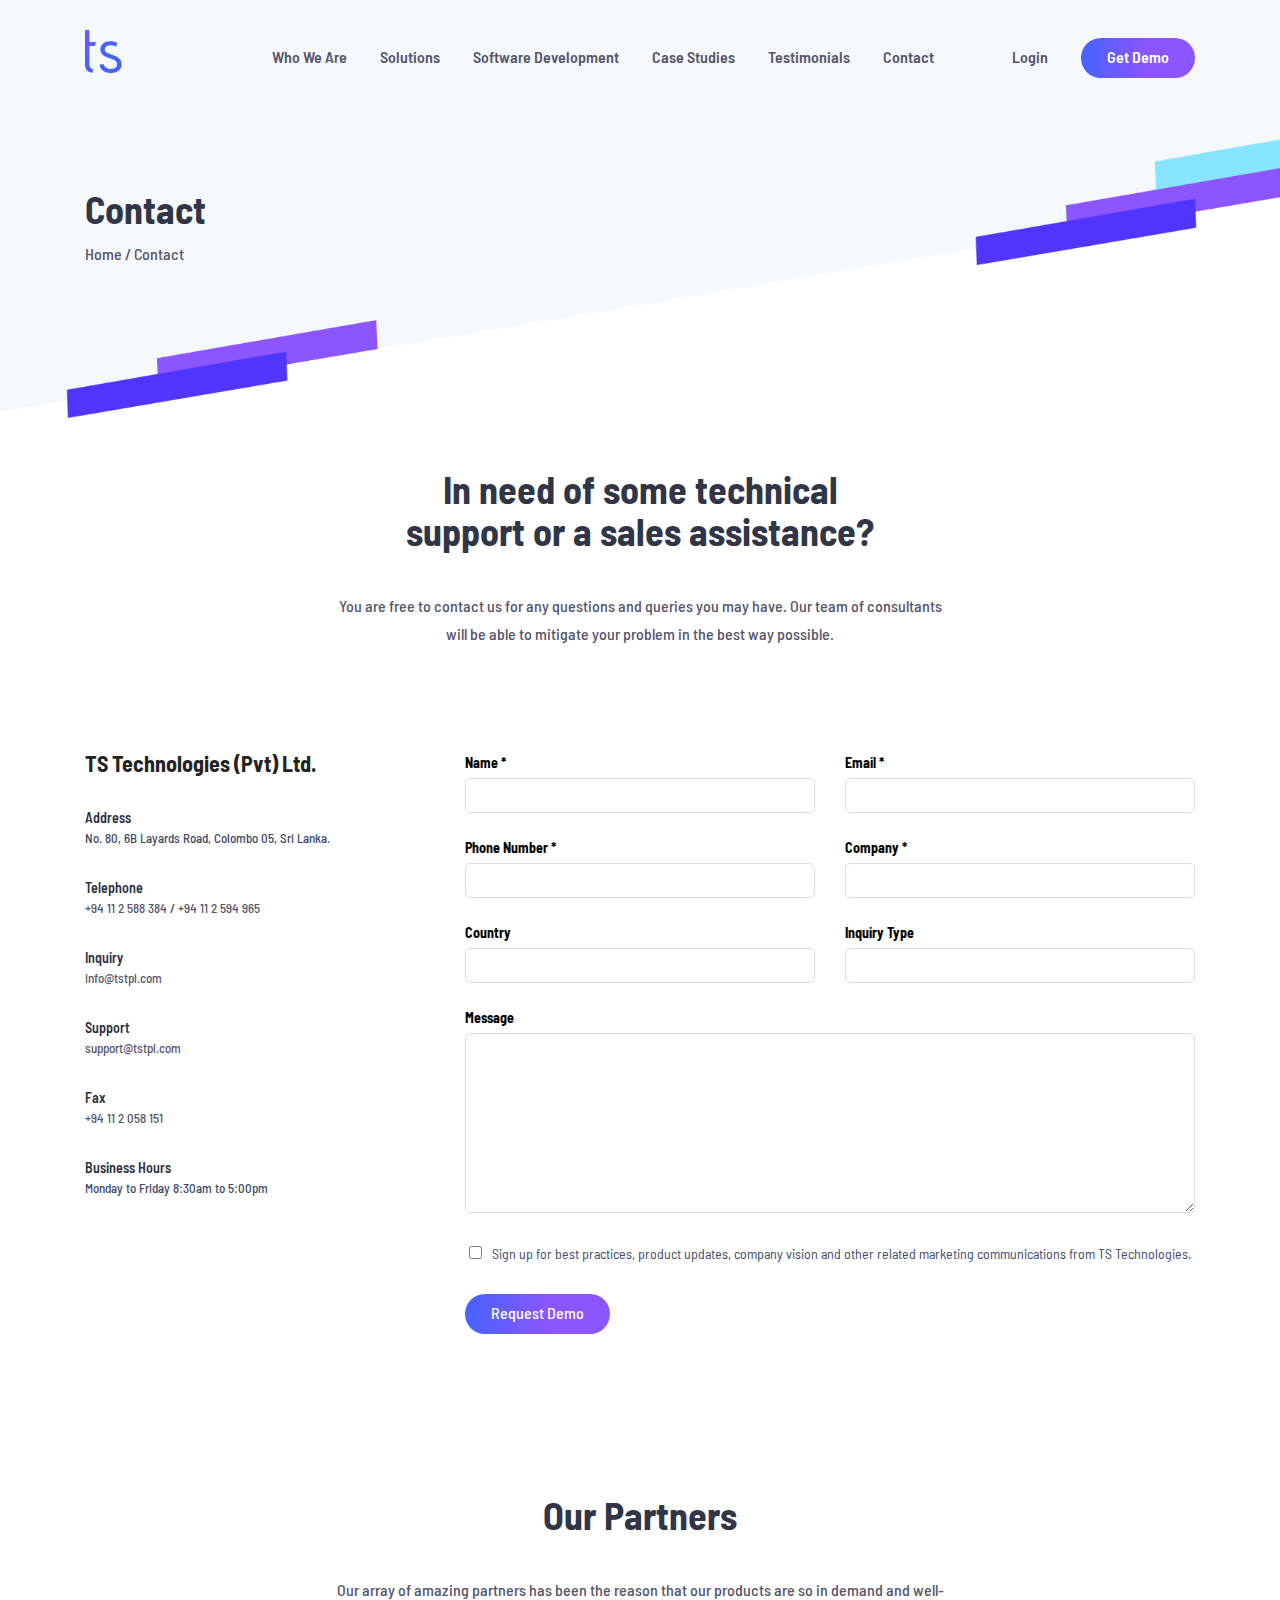
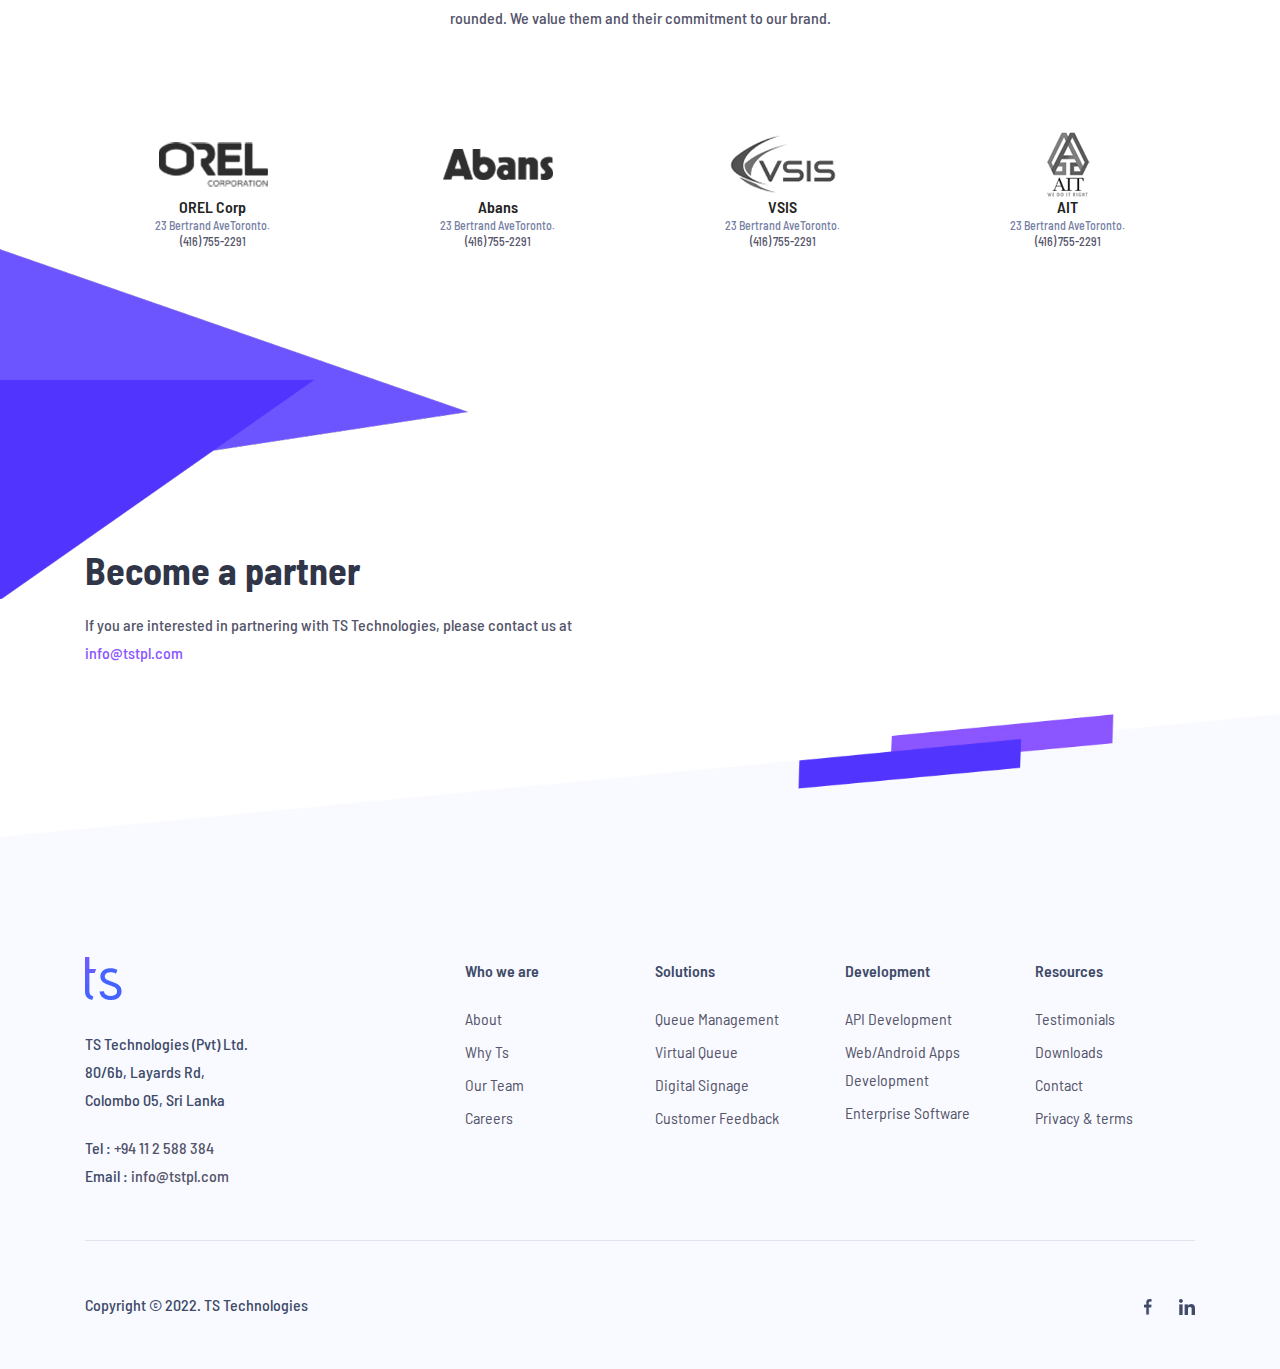
==== page-contact.html @ e3ccf39a "contact page complete" ====
<!DOCTYPE html PUBLIC "-//W3C//DTD XHTML 1.0 Transitional//EN"
        "http://www.w3.org/TR/xhtml1/DTD/xhtml1-transitional.dtd">
<html xmlns="http://www.w3.org/1999/xhtml">
<head>
    <meta http-equiv="Content-Type" content="text/html; charset=utf-8"/>
    <title>TS Technologies (Pvt) Ltd</title>
    <link rel="stylesheet" type="text/css" href="css/lib.css">
    <link rel="preconnect" href="https://fonts.googleapis.com">
    <link rel="preconnect" href="https://fonts.gstatic.com" crossorigin>
    <link href="https://fonts.googleapis.com/css2?family=Barlow+Semi+Condensed:ital,wght@0,300;0,400;0,500;0,600;0,700;0,800;1,300;1,400;1,500;1,600;1,700;1,800&display=swap"
          rel="stylesheet">
    <link rel="stylesheet" type="text/css" href="css/font-awesome.min.css">
    <meta name="viewport" content="width=device-width, initial-scale=1.0">
    <link rel="stylesheet" type="text/css" href="style.css">
</head>

<body class="">
<div id="main">
    <header class="header">
        <div class="container">
            <div class="row">
                <div class="col-md-12">

                    <a href="index.html" class="logo-container">
                        <img src="img/home/ts-logo-white.png" alt="Ts-Logo" class="header-logo-white"/>
                        <img src="img/home/ts-logo-blue.png" alt="Ts-Logo" class="header-logo-blue"/>
                    </a>
                    <div class="header-right-container">
                        <div class="header-menu-cont">
                            <ul class="header-menu">
                                <li>
                                    <a href="page-who-we-are.html">Who We Are</a>
                                    <ul class="header-sub-menu">
                                        <li><a href="page-who-we-are.html#">About</a></li>
                                        <li><a href="page-who-we-are.html#why-ts">Why TS</a></li>
                                        <li><a href="page-who-we-are.html#our-team">Our Team</a></li>
                                        <li><a href="page-who-we-are.html#careers">Careers</a></li>
                                    </ul>
                                </li>
                                <li>
                                    <a href="#">Solutions</a>
                                    <ul class="header-sub-menu">
                                        <li><a href="page-solution-queue-management.html">Queue Management</a></li>
                                        <li><a href="page-solution-virtual-queue-management.html">Virtual Queue</a></li>
                                        <li><a href="page-solution-digital-signage.html">Digital Signage</a></li>
                                        <li><a href="page-solution-virtual-customer-feedback.html">Customer Feedback</a>
                                        </li>
                                    </ul>
                                </li>
                                <li>
                                    <a href="page-software-development.html">Software Development</a>
                                    <ul class="header-sub-menu">
                                        <li><a href="page-software-development.html#api-dev">API Development</a></li>
                                        <li><a href="page-software-development.html#web-mobile-app-dev">Web/Android Apps
                                            Development</a></li>
                                        <li><a href="page-software-development.html#enterprise-software-dev">Enterprise
                                            Software</a></li>
                                    </ul>
                                </li>
                                <li><a href="#">Case Studies</a></li>
                                <li><a href="page-testimonials.html">Testimonials</a></li>
                                <li><a href="page-contact.html">Contact</a></li>
                            </ul>
                        </div>
                        <div class="header-btn-cont">
                            <a href="#">Login</a>
                            <a href="page-get-demo.html" class="btn-primary">Get Demo</a>
                        </div>
                    </div>
                    <div class="clearfix"></div>
                </div>

            </div>
        </div>
    </header>

    <section class="solution-intro with-bg-img get-demo-intro p-t-20 bg-grey-like-blue">
        <div class="container">
            <div class="row">
                <div class="col-md-7">
                    <div class="solution-intro-left">
                        <h2 class="section-title text-left m-b-10">Contact</h2>
                        <p><a href=""> Home</a> / Contact</p>
                    </div>
                </div>
                <div class="col-md-5">
                    <div class="p-t-250"></div>
                </div>
            </div>
        </div>
    </section>

    <section class="contact-section p-t-50 p-b-80">
        <div class="container">
            <div class="row">
                <div class="col-md-12">
                    <div class="solution-title-container text-center">
                        <h2 class="section-title m-b-40 ">In need of some technical<br/>
                            support or a sales assistance?</h2>
                        <p>You are free to contact us for any questions and queries you may have. Our team of
                            consultants will be able to mitigate your problem in the best way possible.</p>
                    </div>
                </div>
            </div>
            <div class="row">
                <div class="col-md-4">
                    <div class="contact-details-left">
                        <h5 class="f-w-700 m-b-30 color-black">TS Technologies (Pvt) Ltd.</h5>

                        <div class="contact-detail-item m-b-30">
                            <p class="contact-detail-item-label">Address</p>
                            <p class="contact-detail-item-text">No. 80, 6B Layards Road, Colombo 05, Sri Lanka.</p>
                        </div>
                        <div class="contact-detail-item m-b-30">
                            <p class="contact-detail-item-label">Telephone</p>
                            <p class="contact-detail-item-text"><a href="#"> +94 11 2 588 384 </a> / <a href="#">+94 11
                                2 594 965</a></p>
                        </div>
                        <div class="contact-detail-item m-b-30">
                            <p class="contact-detail-item-label">Inquiry</p>
                            <p class="contact-detail-item-text"><a href="#"> info@tstpl.com</a></p>
                        </div>
                        <div class="contact-detail-item m-b-30">
                            <p class="contact-detail-item-label">Support</p>
                            <p class="contact-detail-item-text"><a href="#"> support@tstpl.com</a></p>
                        </div>
                        <div class="contact-detail-item m-b-30">
                            <p class="contact-detail-item-label">Fax</p>
                            <p class="contact-detail-item-text"><a href="#"> +94 11 2 058 151</a></p>
                        </div>
                        <div class="contact-detail-item m-b-30">
                            <p class="contact-detail-item-label">Business Hours</p>
                            <p class="contact-detail-item-text">Monday to Friday 8:30am to 5:00pm</p>
                        </div>
                    </div>
                </div>
                <div class="col-md-8">
                    <div class="contact-details-right">
                        <div class="row">
                            <div class="col-md-6">
                                <div class="form-item m-b-20">
                                    <p class="form-item-label">Name *</p>
                                    <input/>
                                </div>
                            </div>
                            <div class="col-md-6">
                                <div class="form-item m-b-20">
                                    <p class="form-item-label">Email *</p>
                                    <input/>
                                </div>
                            </div>
                            <div class="col-md-6">
                                <div class="form-item m-b-20">
                                    <p class="form-item-label">Phone Number *</p>
                                    <input/>
                                </div>
                            </div>
                            <div class="col-md-6">
                                <div class="form-item m-b-20">
                                    <p class="form-item-label">Company *</p>
                                    <input/>
                                </div>
                            </div>
                            <div class="col-md-6">
                                <div class="form-item m-b-20">
                                    <p class="form-item-label">Country</p>
                                    <input/>
                                </div>
                            </div>
                            <div class="col-md-6">
                                <div class="form-item m-b-20">
                                    <p class="form-item-label">Inquiry Type</p>
                                    <input/>
                                </div>
                            </div>
                            <div class="col-md-12">
                                <div class="form-item m-b-30">
                                    <p class="form-item-label">Message</p>
                                    <textarea></textarea>
                                </div>
                            </div>
                            <div class="col-md-12">
                                <div class="form-checkbox m-b-30">
                                    <p><input type="checkbox"/>Sign up for best practices, product updates, company
                                        vision and other related marketing communications from TS Technologies.</p>
                                </div>
                                <a href="#" class="btn-primary bg-btn-gradient-2">Request Demo</a>
                            </div>


                        </div>
                    </div>
                </div>
            </div>
        </div>
    </section>

    <section class="partners p-t-80">
        <div class="container">
            <div class="row">
                <div class="col-md-12">
                    <div class="solution-title-container text-center">
                        <h2 class="section-title m-b-40 ">Our Partners</h2>
                        <p>Our array of amazing partners has been the reason that our products are so in demand and
                            well-rounded. We value them and their commitment to our brand.</p>
                    </div>
                </div>
            </div>
            <div class="partners-list">
                <div class="row">
                    <div class="col-md-3">
                        <div class="partner-box text-center">
                            <img src="img/contact/partner-logo-1.png" alt="partner-logo"/>
                            <div class="partner-details">
                                <p class="partner-details-title f-w-600 color-black">OREL Corp</p>
                                <p class="partner-details-text">23 Bertrand AveToronto.</p>
                                <a href="#" class="">(416) 755-2291</a>
                            </div>
                        </div>
                    </div>
                    <div class="col-md-3">
                        <div class="partner-box text-center">
                            <img src="img/contact/partner-logo-2.png" alt="partner-logo"/>
                            <div class="partner-details">
                                <p class="partner-details-title f-w-600 color-black">Abans</p>
                                <p class="partner-details-text">23 Bertrand AveToronto.</p>
                                <a href="#" class="">(416) 755-2291</a>
                            </div>
                        </div>
                    </div>
                    <div class="col-md-3">
                        <div class="partner-box text-center">
                            <img src="img/contact/partner-logo-3.png" alt="partner-logo"/>
                            <div class="partner-details">
                                <p class="partner-details-title f-w-600 color-black">VSIS</p>
                                <p class="partner-details-text">23 Bertrand AveToronto.</p>
                                <a href="#" class="">(416) 755-2291</a>
                            </div>
                        </div>
                    </div>
                    <div class="col-md-3">
                        <div class="partner-box text-center">
                            <img src="img/contact/partner-logo-4.png" alt="partner-logo"/>
                            <div class="partner-details">
                                <p class="partner-details-title f-w-600 color-black">AIT</p>
                                <p class="partner-details-text">23 Bertrand AveToronto.</p>
                                <a href="#" class="">(416) 755-2291</a>
                            </div>
                        </div>
                    </div>
                </div>
            </div>
        </div>
    </section>

    <section class="become-a-partners p-b-40">
        <div class="container">
            <div class="row">
                <div class="col-md-12">
                    <div class="become-a-partners-content">
                        <h2 class="section-title m-b-20 ">Become a partner</h2>
                        <p>If you are interested in partnering with TS Technologies, please contact us at</p>
                        <a href="mailto:info@tstpl.com">info@tstpl.com</a>
                    </div>
                </div>
            </div>
        </div>
    </section>

    <footer class="footer bg-grey-3">
        <img src="img/home/img-footer-up.jpg" alt="img-footer" class="img-footer-up"/>
        <div class="footer-widget">
            <div class="container">
                <div class="footer-widget-content p-b-50">
                    <div class="row">
                        <div class="col-md-4">
                            <div class="footer-details f-w-500 color-dark-grey-2">
                                <div class="footer-logo m-b-30">
                                    <a href="#">
                                        <img src="img/home/ts-logo-blue.png" alt="ts-logo"/>
                                    </a>
                                </div>
                                <div class="footer-address">
                                    <p>TS Technologies (Pvt) Ltd.<br/>
                                        80/6b, Layards Rd,<br/>
                                        Colombo 05, Sri Lanka</p>
                                </div>
                                <div class="footer-contact p-t-20">
                                    <p> Tel : <a href="tel:0112588384" class="">+94 11 2 588 384</a></p>
                                    <p> Email : <a href="mailto:info@tstpl.com" class="">info@tstpl.com</a></p>
                                </div>
                            </div>
                        </div>
                        <div class="col-md-8">
                            <div class="footer-links">
                                <div class="row">
                                    <div class="col-md-3">
                                        <p class="footer-link-title"> Who we are </p>
                                        <ul class="footer-menu-list">
                                            <li><a href="page-who-we-are.html#">About</a></li>
                                            <li><a href="page-who-we-are.html#why-ts">Why Ts</a></li>
                                            <li><a href="page-who-we-are.html#our-team">Our Team</a></li>
                                            <li><a href="page-who-we-are.html#careers">Careers</a></li>
                                        </ul>
                                    </div>
                                    <div class="col-md-3">
                                        <p class="footer-link-title"> Solutions </p>
                                        <ul class="footer-menu-list">
                                            <li><a href="#">Queue Management</a></li>
                                            <li><a href="#">Virtual Queue</a></li>
                                            <li><a href="#">Digital Signage</a></li>
                                            <li><a href="#">Customer Feedback</a></li>
                                        </ul>
                                    </div>
                                    <div class="col-md-3">
                                        <p class="footer-link-title"> Development </p>
                                        <ul class="footer-menu-list">
                                            <li><a href="page-software-development.html#api-dev">API Development</a>
                                            </li>
                                            <li><a href="page-software-development.html#web-mobile-app-dev">Web/Android
                                                Apps Development</a></li>
                                            <li><a href="page-software-development.html#enterprise-software-dev">Enterprise
                                                Software</a></li>
                                        </ul>
                                    </div>
                                    <div class="col-md-3">
                                        <p class="footer-link-title"> Resources </p>
                                        <ul class="footer-menu-list">
                                            <li><a href="page-testimonials.html">Testimonials</a></li>
                                            <li><a href="page-downloads.html">Downloads</a></li>
                                            <li><a href="#">Contact</a></li>
                                            <li><a href="#">Privacy & terms</a></li>
                                        </ul>
                                    </div>
                                </div>
                            </div>
                        </div>
                    </div>
                </div>
            </div>
        </div>
        <div class="footer-socket p-t-50 p-b-50">
            <div class="container">
                <div class="row">
                    <div class="col-md-12">
                        <div class="footer-socket-content">
                            <p>Copyright © 2022. TS Technologies</p>
                            <div class="social-icon">
                                <a href="#">
                                    <img src="img/home/sociall-fb.png" alt="facebook-icon"/>
                                </a>
                                <a href="#">
                                    <img src="img/home/social-linkedin.png" alt="facebook-icon"/>
                                </a>
                            </div>
                        </div>
                    </div>
                </div>
            </div>
        </div>
    </footer>
</div>
<script type="text/javascript" src="js/jquery.min.js"></script>
<script type="text/javascript" src="js/custom.js"></script>
<script type="text/javascript" src="js/jquery.bxslider.js"></script>
<script type="text/javascript" src="js/owl.carousel.min.js"></script>
</body>
</html>
---- css/lib.css ----
*,
*::before,
*::after {
  box-sizing: border-box;
}

html {
  font-family: sans-serif;
  line-height: 1.15;
  -webkit-text-size-adjust: 100%;
  -ms-text-size-adjust: 100%;
  -ms-overflow-style: scrollbar;
  -webkit-tap-highlight-color: rgba(0, 0, 0, 0);
}

@-ms-viewport {
  width: device-width;
}

article, aside, figcaption, figure, footer, header, hgroup, main, nav, section {
  display: block;
}

[tabindex="-1"]:focus {
  outline: 0 !important;
}

hr {
  box-sizing: content-box;
  height: 0;
  overflow: visible;
}

h1, h2, h3, h4, h5, h6 {
  margin-top: 0;
  margin-bottom: 0.5rem;
}

p {
  margin-top: 0;
  margin-bottom: 1rem;
}
address {
  margin-bottom: 1rem;
  font-style: normal;
  line-height: inherit;
}

ol,
ul,
dl {
  margin-top: 0;
  margin-bottom: 1rem;
}

ol ol,
ul ul,
ol ul,
ul ol {
  margin-bottom: 0;
}
img {
  vertical-align: middle;
  border-style: none;
}
table {
  border-collapse: collapse;
}
label {
  display: inline-block;
  margin-bottom: 0.5rem;
}

button {
  border-radius: 0;
}

button:focus {
  outline: 1px dotted;
  outline: 5px auto -webkit-focus-ring-color;
}
textarea {
  overflow: auto;
  resize: vertical;
}
.container {
  width: 100%;
  padding-right: 15px;
  padding-left: 15px;
  margin-right: auto;
  margin-left: auto;
}

@media (min-width: 576px) {
  .container {
    max-width: 540px;
  }
}

@media (min-width: 768px) {
  .container {
    max-width: 720px;
  }
}

@media (min-width: 992px) {
  .container {
    max-width: 960px;
  }
}

@media (min-width: 1200px) {
  .container {
    max-width: 1140px;
  }
}
.row {
  display: -ms-flexbox;
  display: flex;
  -ms-flex-wrap: wrap;
  flex-wrap: wrap;
  margin-right: -15px;
  margin-left: -15px;
}
.col-1, .col-2, .col-3, .col-4, .col-5, .col-6, .col-7, .col-8, .col-9, .col-10, .col-11, .col-12, .col,
.col-auto, .col-sm-1, .col-sm-2, .col-sm-3, .col-sm-4, .col-sm-5, .col-sm-6, .col-sm-7, .col-sm-8, .col-sm-9, .col-sm-10, .col-sm-11, .col-sm-12, .col-sm,
.col-sm-auto, .col-md-1, .col-md-2, .col-md-3, .col-md-4, .col-md-5, .col-md-6, .col-md-7, .col-md-8, .col-md-9, .col-md-10, .col-md-11, .col-md-12, .col-md,
.col-md-auto, .col-lg-1, .col-lg-2, .col-lg-3, .col-lg-4, .col-lg-5, .col-lg-6, .col-lg-7, .col-lg-8, .col-lg-9, .col-lg-10, .col-lg-11, .col-lg-12, .col-lg,
.col-lg-auto, .col-xl-1, .col-xl-2, .col-xl-3, .col-xl-4, .col-xl-5, .col-xl-6, .col-xl-7, .col-xl-8, .col-xl-9, .col-xl-10, .col-xl-11, .col-xl-12, .col-xl,
.col-xl-auto {
  position: relative;
  width: 100%;
  min-height: 1px;
  padding-right: 15px;
  padding-left: 15px;
}
@media (min-width: 319px) {
  .col-sm {
    -ms-flex-preferred-size: 0;
    flex-basis: 0;
    -ms-flex-positive: 1;
    flex-grow: 1;
    max-width: 100%;
  }
  .col-sm-auto {
    -ms-flex: 0 0 auto;
    flex: 0 0 auto;
    width: auto;
    max-width: none;
  }
  .col-sm-1 {
    -ms-flex: 0 0 8.333333%;
    flex: 0 0 8.333333%;
    max-width: 8.333333%;
  }
  .col-sm-2 {
    -ms-flex: 0 0 16.666667%;
    flex: 0 0 16.666667%;
    max-width: 16.666667%;
  }
  .col-sm-3 {
    -ms-flex: 0 0 25%;
    flex: 0 0 25%;
    max-width: 25%;
  }
  .col-sm-4 {
    -ms-flex: 0 0 33.333333%;
    flex: 0 0 33.333333%;
    max-width: 33.333333%;
  }
  .col-sm-5 {
    -ms-flex: 0 0 41.666667%;
    flex: 0 0 41.666667%;
    max-width: 41.666667%;
  }
  .col-sm-6 {
    -ms-flex: 0 0 50%;
    flex: 0 0 50%;
    max-width: 50%;
  }
  .col-sm-7 {
    -ms-flex: 0 0 58.333333%;
    flex: 0 0 58.333333%;
    max-width: 58.333333%;
  }
  .col-sm-8 {
    -ms-flex: 0 0 66.666667%;
    flex: 0 0 66.666667%;
    max-width: 66.666667%;
  }
  .col-sm-9 {
    -ms-flex: 0 0 75%;
    flex: 0 0 75%;
    max-width: 75%;
  }
  .col-sm-10 {
    -ms-flex: 0 0 83.333333%;
    flex: 0 0 83.333333%;
    max-width: 83.333333%;
  }
  .col-sm-11 {
    -ms-flex: 0 0 91.666667%;
    flex: 0 0 91.666667%;
    max-width: 91.666667%;
  }
  .col-sm-12 {
    -ms-flex: 0 0 100%;
    flex: 0 0 100%;
    max-width: 100%;
  }
}
@media (min-width: 768px) {
  .col-md {
    -ms-flex-preferred-size: 0;
    flex-basis: 0;
    -ms-flex-positive: 1;
    flex-grow: 1;
    max-width: 100%;
  }
  .col-md-auto {
    -ms-flex: 0 0 auto;
    flex: 0 0 auto;
    width: auto;
    max-width: none;
  }
  .col-md-1 {
    -ms-flex: 0 0 8.333333%;
    flex: 0 0 8.333333%;
    max-width: 8.333333%;
  }
  .col-md-2 {
    -ms-flex: 0 0 16.666667%;
    flex: 0 0 16.666667%;
    max-width: 16.666667%;
  }
  .col-md-3 {
    -ms-flex: 0 0 25%;
    flex: 0 0 25%;
    max-width: 25%;
  }
  .col-md-4 {
    -ms-flex: 0 0 33.333333%;
    flex: 0 0 33.333333%;
    max-width: 33.333333%;
  }
  .col-md-5 {
    -ms-flex: 0 0 41.666667%;
    flex: 0 0 41.666667%;
    max-width: 41.666667%;
  }
  .col-md-6 {
    -ms-flex: 0 0 50%;
    flex: 0 0 50%;
    max-width: 50%;
  }
  .col-md-7 {
    -ms-flex: 0 0 58.333333%;
    flex: 0 0 58.333333%;
    max-width: 58.333333%;
  }
  .col-md-8 {
    -ms-flex: 0 0 66.666667%;
    flex: 0 0 66.666667%;
    max-width: 66.666667%;
  }
  .col-md-9 {
    -ms-flex: 0 0 75%;
    flex: 0 0 75%;
    max-width: 75%;
  }
  .col-md-10 {
    -ms-flex: 0 0 83.333333%;
    flex: 0 0 83.333333%;
    max-width: 83.333333%;
  }
  .col-md-11 {
    -ms-flex: 0 0 91.666667%;
    flex: 0 0 91.666667%;
    max-width: 91.666667%;
  }
  .col-md-12 {
    -ms-flex: 0 0 100%;
    flex: 0 0 100%;
    max-width: 100%;
  }
}
@media (min-width: 992px) {
  .col-lg {
    -ms-flex-preferred-size: 0;
    flex-basis: 0;
    -ms-flex-positive: 1;
    flex-grow: 1;
    max-width: 100%;
  }
  .col-lg-auto {
    -ms-flex: 0 0 auto;
    flex: 0 0 auto;
    width: auto;
    max-width: none;
  }
  .col-lg-1 {
    -ms-flex: 0 0 8.333333%;
    flex: 0 0 8.333333%;
    max-width: 8.333333%;
  }
  .col-lg-2 {
    -ms-flex: 0 0 16.666667%;
    flex: 0 0 16.666667%;
    max-width: 16.666667%;
  }
  .col-lg-3 {
    -ms-flex: 0 0 25%;
    flex: 0 0 25%;
    max-width: 25%;
  }
  .col-lg-4 {
    -ms-flex: 0 0 33.333333%;
    flex: 0 0 33.333333%;
    max-width: 33.333333%;
  }
  .col-lg-5 {
    -ms-flex: 0 0 41.666667%;
    flex: 0 0 41.666667%;
    max-width: 41.666667%;
  }
  .col-lg-6 {
    -ms-flex: 0 0 50%;
    flex: 0 0 50%;
    max-width: 50%;
  }
  .col-lg-7 {
    -ms-flex: 0 0 58.333333%;
    flex: 0 0 58.333333%;
    max-width: 58.333333%;
  }
  .col-lg-8 {
    -ms-flex: 0 0 66.666667%;
    flex: 0 0 66.666667%;
    max-width: 66.666667%;
  }
  .col-lg-9 {
    -ms-flex: 0 0 75%;
    flex: 0 0 75%;
    max-width: 75%;
  }
  .col-lg-10 {
    -ms-flex: 0 0 83.333333%;
    flex: 0 0 83.333333%;
    max-width: 83.333333%;
  }
  .col-lg-11 {
    -ms-flex: 0 0 91.666667%;
    flex: 0 0 91.666667%;
    max-width: 91.666667%;
  }
  .col-lg-12 {
    -ms-flex: 0 0 100%;
    flex: 0 0 100%;
    max-width: 100%;
  }
}
@media (min-width: 1200px) {
  .col-xl {
    -ms-flex-preferred-size: 0;
    flex-basis: 0;
    -ms-flex-positive: 1;
    flex-grow: 1;
    max-width: 100%;
  }
  .col-xl-auto {
    -ms-flex: 0 0 auto;
    flex: 0 0 auto;
    width: auto;
    max-width: none;
  }
  .col-xl-1 {
    -ms-flex: 0 0 8.333333%;
    flex: 0 0 8.333333%;
    max-width: 8.333333%;
  }
  .col-xl-2 {
    -ms-flex: 0 0 16.666667%;
    flex: 0 0 16.666667%;
    max-width: 16.666667%;
  }
  .col-xl-3 {
    -ms-flex: 0 0 25%;
    flex: 0 0 25%;
    max-width: 25%;
  }
  .col-xl-4 {
    -ms-flex: 0 0 33.333333%;
    flex: 0 0 33.333333%;
    max-width: 33.333333%;
  }
  .col-xl-5 {
    -ms-flex: 0 0 41.666667%;
    flex: 0 0 41.666667%;
    max-width: 41.666667%;
  }
  .col-xl-6 {
    -ms-flex: 0 0 50%;
    flex: 0 0 50%;
    max-width: 50%;
  }
  .col-xl-7 {
    -ms-flex: 0 0 58.333333%;
    flex: 0 0 58.333333%;
    max-width: 58.333333%;
  }
  .col-xl-8 {
    -ms-flex: 0 0 66.666667%;
    flex: 0 0 66.666667%;
    max-width: 66.666667%;
  }
  .col-xl-9 {
    -ms-flex: 0 0 75%;
    flex: 0 0 75%;
    max-width: 75%;
  }
  .col-xl-10 {
    -ms-flex: 0 0 83.333333%;
    flex: 0 0 83.333333%;
    max-width: 83.333333%;
  }
  .col-xl-11 {
    -ms-flex: 0 0 91.666667%;
    flex: 0 0 91.666667%;
    max-width: 91.666667%;
  }
  .col-xl-12 {
    -ms-flex: 0 0 100%;
    flex: 0 0 100%;
    max-width: 100%;
  }
}
.clearfix{
	clear:both;
	}
.clearfix::after {
  display: block;
  clear: both;
  content: "";
}
.text-left {
  text-align: left !important;
}

.text-right {
  text-align: right !important;
}

.text-center {
  text-align: center !important;
}
.pull-left{
	float:left;
	}
.pull-right{
	float:right;
	}
[data-aos][data-aos][data-aos-duration="50"], body[data-aos-duration="50"] [data-aos] {
transition-duration:50ms
}
[data-aos][data-aos][data-aos-delay="50"], body[data-aos-delay="50"] [data-aos] {
transition-delay:0
}
[data-aos][data-aos][data-aos-delay="50"].aos-animate, body[data-aos-delay="50"] [data-aos].aos-animate {
	transition-delay: 50ms
}
[data-aos][data-aos][data-aos-duration="100"], body[data-aos-duration="100"] [data-aos] {
transition-duration:.1s
}
[data-aos][data-aos][data-aos-delay="100"], body[data-aos-delay="100"] [data-aos] {
transition-delay:0
}
[data-aos][data-aos][data-aos-delay="100"].aos-animate, body[data-aos-delay="100"] [data-aos].aos-animate {
	transition-delay: .1s
}
[data-aos][data-aos][data-aos-duration="150"], body[data-aos-duration="150"] [data-aos] {
transition-duration:.15s
}
[data-aos][data-aos][data-aos-delay="150"], body[data-aos-delay="150"] [data-aos] {
transition-delay:0
}
[data-aos][data-aos][data-aos-delay="150"].aos-animate, body[data-aos-delay="150"] [data-aos].aos-animate {
	transition-delay: .15s
}
[data-aos][data-aos][data-aos-duration="200"], body[data-aos-duration="200"] [data-aos] {
transition-duration:.2s
}
[data-aos][data-aos][data-aos-delay="200"], body[data-aos-delay="200"] [data-aos] {
transition-delay:0
}
[data-aos][data-aos][data-aos-delay="200"].aos-animate, body[data-aos-delay="200"] [data-aos].aos-animate {
	transition-delay: .2s
}
[data-aos][data-aos][data-aos-duration="250"], body[data-aos-duration="250"] [data-aos] {
transition-duration:.25s
}
[data-aos][data-aos][data-aos-delay="250"], body[data-aos-delay="250"] [data-aos] {
transition-delay:0
}
[data-aos][data-aos][data-aos-delay="250"].aos-animate, body[data-aos-delay="250"] [data-aos].aos-animate {
	transition-delay: .25s
}
[data-aos][data-aos][data-aos-duration="300"], body[data-aos-duration="300"] [data-aos] {
transition-duration:.3s
}
[data-aos][data-aos][data-aos-delay="300"], body[data-aos-delay="300"] [data-aos] {
transition-delay:0
}
[data-aos][data-aos][data-aos-delay="300"].aos-animate, body[data-aos-delay="300"] [data-aos].aos-animate {
	transition-delay: .3s
}
[data-aos][data-aos][data-aos-duration="350"], body[data-aos-duration="350"] [data-aos] {
transition-duration:.35s
}
[data-aos][data-aos][data-aos-delay="350"], body[data-aos-delay="350"] [data-aos] {
transition-delay:0
}
[data-aos][data-aos][data-aos-delay="350"].aos-animate, body[data-aos-delay="350"] [data-aos].aos-animate {
	transition-delay: .35s
}
[data-aos][data-aos][data-aos-duration="400"], body[data-aos-duration="400"] [data-aos] {
transition-duration:.4s
}
[data-aos][data-aos][data-aos-delay="400"], body[data-aos-delay="400"] [data-aos] {
transition-delay:0
}
[data-aos][data-aos][data-aos-delay="400"].aos-animate, body[data-aos-delay="400"] [data-aos].aos-animate {
	transition-delay: .4s
}
[data-aos][data-aos][data-aos-duration="450"], body[data-aos-duration="450"] [data-aos] {
transition-duration:.45s
}
[data-aos][data-aos][data-aos-delay="450"], body[data-aos-delay="450"] [data-aos] {
transition-delay:0
}
[data-aos][data-aos][data-aos-delay="450"].aos-animate, body[data-aos-delay="450"] [data-aos].aos-animate {
	transition-delay: .45s
}
[data-aos][data-aos][data-aos-duration="500"], body[data-aos-duration="500"] [data-aos] {
transition-duration:.5s
}
[data-aos][data-aos][data-aos-delay="500"], body[data-aos-delay="500"] [data-aos] {
transition-delay:0
}
[data-aos][data-aos][data-aos-delay="500"].aos-animate, body[data-aos-delay="500"] [data-aos].aos-animate {
	transition-delay: .5s
}
[data-aos][data-aos][data-aos-duration="550"], body[data-aos-duration="550"] [data-aos] {
transition-duration:.55s
}
[data-aos][data-aos][data-aos-delay="550"], body[data-aos-delay="550"] [data-aos] {
transition-delay:0
}
[data-aos][data-aos][data-aos-delay="550"].aos-animate, body[data-aos-delay="550"] [data-aos].aos-animate {
	transition-delay: .55s
}
[data-aos][data-aos][data-aos-duration="600"], body[data-aos-duration="600"] [data-aos] {
transition-duration:.6s
}
[data-aos][data-aos][data-aos-delay="600"], body[data-aos-delay="600"] [data-aos] {
transition-delay:0
}
[data-aos][data-aos][data-aos-delay="600"].aos-animate, body[data-aos-delay="600"] [data-aos].aos-animate {
	transition-delay: .6s
}
[data-aos][data-aos][data-aos-duration="650"], body[data-aos-duration="650"] [data-aos] {
transition-duration:.65s
}
[data-aos][data-aos][data-aos-delay="650"], body[data-aos-delay="650"] [data-aos] {
transition-delay:0
}
[data-aos][data-aos][data-aos-delay="650"].aos-animate, body[data-aos-delay="650"] [data-aos].aos-animate {
	transition-delay: .65s
}
[data-aos][data-aos][data-aos-duration="700"], body[data-aos-duration="700"] [data-aos] {
transition-duration:.7s
}
[data-aos][data-aos][data-aos-delay="700"], body[data-aos-delay="700"] [data-aos] {
transition-delay:0
}
[data-aos][data-aos][data-aos-delay="700"].aos-animate, body[data-aos-delay="700"] [data-aos].aos-animate {
	transition-delay: .7s
}
[data-aos][data-aos][data-aos-duration="750"], body[data-aos-duration="750"] [data-aos] {
transition-duration:.75s
}
[data-aos][data-aos][data-aos-delay="750"], body[data-aos-delay="750"] [data-aos] {
transition-delay:0
}
[data-aos][data-aos][data-aos-delay="750"].aos-animate, body[data-aos-delay="750"] [data-aos].aos-animate {
	transition-delay: .75s
}
[data-aos][data-aos][data-aos-duration="800"], body[data-aos-duration="800"] [data-aos] {
transition-duration:.8s
}
[data-aos][data-aos][data-aos-delay="800"], body[data-aos-delay="800"] [data-aos] {
transition-delay:0
}
[data-aos][data-aos][data-aos-delay="800"].aos-animate, body[data-aos-delay="800"] [data-aos].aos-animate {
	transition-delay: .8s
}
[data-aos][data-aos][data-aos-duration="850"], body[data-aos-duration="850"] [data-aos] {
transition-duration:.85s
}
[data-aos][data-aos][data-aos-delay="850"], body[data-aos-delay="850"] [data-aos] {
transition-delay:0
}
[data-aos][data-aos][data-aos-delay="850"].aos-animate, body[data-aos-delay="850"] [data-aos].aos-animate {
	transition-delay: .85s
}
[data-aos][data-aos][data-aos-duration="900"], body[data-aos-duration="900"] [data-aos] {
transition-duration:.9s
}
[data-aos][data-aos][data-aos-delay="900"], body[data-aos-delay="900"] [data-aos] {
transition-delay:0
}
[data-aos][data-aos][data-aos-delay="900"].aos-animate, body[data-aos-delay="900"] [data-aos].aos-animate {
	transition-delay: .9s
}
[data-aos][data-aos][data-aos-duration="950"], body[data-aos-duration="950"] [data-aos] {
transition-duration:.95s
}
[data-aos][data-aos][data-aos-delay="950"], body[data-aos-delay="950"] [data-aos] {
transition-delay:0
}
[data-aos][data-aos][data-aos-delay="950"].aos-animate, body[data-aos-delay="950"] [data-aos].aos-animate {
	transition-delay: .95s
}
[data-aos][data-aos][data-aos-duration="1000"], body[data-aos-duration="1000"] [data-aos] {
transition-duration:1s
}
[data-aos][data-aos][data-aos-delay="1000"], body[data-aos-delay="1000"] [data-aos] {
transition-delay:0
}
[data-aos][data-aos][data-aos-delay="1000"].aos-animate, body[data-aos-delay="1000"] [data-aos].aos-animate {
	transition-delay: 1s
}
[data-aos][data-aos][data-aos-duration="1050"], body[data-aos-duration="1050"] [data-aos] {
transition-duration:1.05s
}
[data-aos][data-aos][data-aos-delay="1050"], body[data-aos-delay="1050"] [data-aos] {
transition-delay:0
}
[data-aos][data-aos][data-aos-delay="1050"].aos-animate, body[data-aos-delay="1050"] [data-aos].aos-animate {
	transition-delay: 1.05s
}
[data-aos][data-aos][data-aos-duration="1100"], body[data-aos-duration="1100"] [data-aos] {
transition-duration:1.1s
}
[data-aos][data-aos][data-aos-delay="1100"], body[data-aos-delay="1100"] [data-aos] {
transition-delay:0
}
[data-aos][data-aos][data-aos-delay="1100"].aos-animate, body[data-aos-delay="1100"] [data-aos].aos-animate {
	transition-delay: 1.1s
}
[data-aos][data-aos][data-aos-duration="1150"], body[data-aos-duration="1150"] [data-aos] {
transition-duration:1.15s
}
[data-aos][data-aos][data-aos-delay="1150"], body[data-aos-delay="1150"] [data-aos] {
transition-delay:0
}
[data-aos][data-aos][data-aos-delay="1150"].aos-animate, body[data-aos-delay="1150"] [data-aos].aos-animate {
	transition-delay: 1.15s
}
[data-aos][data-aos][data-aos-duration="1200"], body[data-aos-duration="1200"] [data-aos] {
transition-duration:1.2s
}
[data-aos][data-aos][data-aos-delay="1200"], body[data-aos-delay="1200"] [data-aos] {
transition-delay:0
}
[data-aos][data-aos][data-aos-delay="1200"].aos-animate, body[data-aos-delay="1200"] [data-aos].aos-animate {
	transition-delay: 1.2s
}
[data-aos][data-aos][data-aos-duration="1250"], body[data-aos-duration="1250"] [data-aos] {
transition-duration:1.25s
}
[data-aos][data-aos][data-aos-delay="1250"], body[data-aos-delay="1250"] [data-aos] {
transition-delay:0
}
[data-aos][data-aos][data-aos-delay="1250"].aos-animate, body[data-aos-delay="1250"] [data-aos].aos-animate {
	transition-delay: 1.25s
}
[data-aos][data-aos][data-aos-duration="1300"], body[data-aos-duration="1300"] [data-aos] {
transition-duration:1.3s
}
[data-aos][data-aos][data-aos-delay="1300"], body[data-aos-delay="1300"] [data-aos] {
transition-delay:0
}
[data-aos][data-aos][data-aos-delay="1300"].aos-animate, body[data-aos-delay="1300"] [data-aos].aos-animate {
	transition-delay: 1.3s
}
[data-aos][data-aos][data-aos-duration="1350"], body[data-aos-duration="1350"] [data-aos] {
transition-duration:1.35s
}
[data-aos][data-aos][data-aos-delay="1350"], body[data-aos-delay="1350"] [data-aos] {
transition-delay:0
}
[data-aos][data-aos][data-aos-delay="1350"].aos-animate, body[data-aos-delay="1350"] [data-aos].aos-animate {
	transition-delay: 1.35s
}
[data-aos][data-aos][data-aos-duration="1400"], body[data-aos-duration="1400"] [data-aos] {
transition-duration:1.4s
}
[data-aos][data-aos][data-aos-delay="1400"], body[data-aos-delay="1400"] [data-aos] {
transition-delay:0
}
[data-aos][data-aos][data-aos-delay="1400"].aos-animate, body[data-aos-delay="1400"] [data-aos].aos-animate {
	transition-delay: 1.4s
}
[data-aos][data-aos][data-aos-duration="1450"], body[data-aos-duration="1450"] [data-aos] {
transition-duration:1.45s
}
[data-aos][data-aos][data-aos-delay="1450"], body[data-aos-delay="1450"] [data-aos] {
transition-delay:0
}
[data-aos][data-aos][data-aos-delay="1450"].aos-animate, body[data-aos-delay="1450"] [data-aos].aos-animate {
	transition-delay: 1.45s
}
[data-aos][data-aos][data-aos-duration="1500"], body[data-aos-duration="1500"] [data-aos] {
transition-duration:1.5s
}
[data-aos][data-aos][data-aos-delay="1500"], body[data-aos-delay="1500"] [data-aos] {
transition-delay:0
}
[data-aos][data-aos][data-aos-delay="1500"].aos-animate, body[data-aos-delay="1500"] [data-aos].aos-animate {
	transition-delay: 1.5s
}
[data-aos][data-aos][data-aos-duration="1550"], body[data-aos-duration="1550"] [data-aos] {
transition-duration:1.55s
}
[data-aos][data-aos][data-aos-delay="1550"], body[data-aos-delay="1550"] [data-aos] {
transition-delay:0
}
[data-aos][data-aos][data-aos-delay="1550"].aos-animate, body[data-aos-delay="1550"] [data-aos].aos-animate {
	transition-delay: 1.55s
}
[data-aos][data-aos][data-aos-duration="1600"], body[data-aos-duration="1600"] [data-aos] {
transition-duration:1.6s
}
[data-aos][data-aos][data-aos-delay="1600"], body[data-aos-delay="1600"] [data-aos] {
transition-delay:0
}
[data-aos][data-aos][data-aos-delay="1600"].aos-animate, body[data-aos-delay="1600"] [data-aos].aos-animate {
	transition-delay: 1.6s
}
[data-aos][data-aos][data-aos-duration="1650"], body[data-aos-duration="1650"] [data-aos] {
transition-duration:1.65s
}
[data-aos][data-aos][data-aos-delay="1650"], body[data-aos-delay="1650"] [data-aos] {
transition-delay:0
}
[data-aos][data-aos][data-aos-delay="1650"].aos-animate, body[data-aos-delay="1650"] [data-aos].aos-animate {
	transition-delay: 1.65s
}
[data-aos][data-aos][data-aos-duration="1700"], body[data-aos-duration="1700"] [data-aos] {
transition-duration:1.7s
}
[data-aos][data-aos][data-aos-delay="1700"], body[data-aos-delay="1700"] [data-aos] {
transition-delay:0
}
[data-aos][data-aos][data-aos-delay="1700"].aos-animate, body[data-aos-delay="1700"] [data-aos].aos-animate {
	transition-delay: 1.7s
}
[data-aos][data-aos][data-aos-duration="1750"], body[data-aos-duration="1750"] [data-aos] {
transition-duration:1.75s
}
[data-aos][data-aos][data-aos-delay="1750"], body[data-aos-delay="1750"] [data-aos] {
transition-delay:0
}
[data-aos][data-aos][data-aos-delay="1750"].aos-animate, body[data-aos-delay="1750"] [data-aos].aos-animate {
	transition-delay: 1.75s
}
[data-aos][data-aos][data-aos-duration="1800"], body[data-aos-duration="1800"] [data-aos] {
transition-duration:1.8s
}
[data-aos][data-aos][data-aos-delay="1800"], body[data-aos-delay="1800"] [data-aos] {
transition-delay:0
}
[data-aos][data-aos][data-aos-delay="1800"].aos-animate, body[data-aos-delay="1800"] [data-aos].aos-animate {
	transition-delay: 1.8s
}
[data-aos][data-aos][data-aos-duration="1850"], body[data-aos-duration="1850"] [data-aos] {
transition-duration:1.85s
}
[data-aos][data-aos][data-aos-delay="1850"], body[data-aos-delay="1850"] [data-aos] {
transition-delay:0
}
[data-aos][data-aos][data-aos-delay="1850"].aos-animate, body[data-aos-delay="1850"] [data-aos].aos-animate {
	transition-delay: 1.85s
}
[data-aos][data-aos][data-aos-duration="1900"], body[data-aos-duration="1900"] [data-aos] {
transition-duration:1.9s
}
[data-aos][data-aos][data-aos-delay="1900"], body[data-aos-delay="1900"] [data-aos] {
transition-delay:0
}
[data-aos][data-aos][data-aos-delay="1900"].aos-animate, body[data-aos-delay="1900"] [data-aos].aos-animate {
	transition-delay: 1.9s
}
[data-aos][data-aos][data-aos-duration="1950"], body[data-aos-duration="1950"] [data-aos] {
transition-duration:1.95s
}
[data-aos][data-aos][data-aos-delay="1950"], body[data-aos-delay="1950"] [data-aos] {
transition-delay:0
}
[data-aos][data-aos][data-aos-delay="1950"].aos-animate, body[data-aos-delay="1950"] [data-aos].aos-animate {
	transition-delay: 1.95s
}
[data-aos][data-aos][data-aos-duration="2000"], body[data-aos-duration="2000"] [data-aos] {
transition-duration:2s
}
[data-aos][data-aos][data-aos-delay="2000"], body[data-aos-delay="2000"] [data-aos] {
transition-delay:0
}
[data-aos][data-aos][data-aos-delay="2000"].aos-animate, body[data-aos-delay="2000"] [data-aos].aos-animate {
	transition-delay: 2s
}
[data-aos][data-aos][data-aos-duration="2050"], body[data-aos-duration="2050"] [data-aos] {
transition-duration:2.05s
}
[data-aos][data-aos][data-aos-delay="2050"], body[data-aos-delay="2050"] [data-aos] {
transition-delay:0
}
[data-aos][data-aos][data-aos-delay="2050"].aos-animate, body[data-aos-delay="2050"] [data-aos].aos-animate {
	transition-delay: 2.05s
}
[data-aos][data-aos][data-aos-duration="2100"], body[data-aos-duration="2100"] [data-aos] {
transition-duration:2.1s
}
[data-aos][data-aos][data-aos-delay="2100"], body[data-aos-delay="2100"] [data-aos] {
transition-delay:0
}
[data-aos][data-aos][data-aos-delay="2100"].aos-animate, body[data-aos-delay="2100"] [data-aos].aos-animate {
	transition-delay: 2.1s
}
[data-aos][data-aos][data-aos-duration="2150"], body[data-aos-duration="2150"] [data-aos] {
transition-duration:2.15s
}
[data-aos][data-aos][data-aos-delay="2150"], body[data-aos-delay="2150"] [data-aos] {
transition-delay:0
}
[data-aos][data-aos][data-aos-delay="2150"].aos-animate, body[data-aos-delay="2150"] [data-aos].aos-animate {
	transition-delay: 2.15s
}
[data-aos][data-aos][data-aos-duration="2200"], body[data-aos-duration="2200"] [data-aos] {
transition-duration:2.2s
}
[data-aos][data-aos][data-aos-delay="2200"], body[data-aos-delay="2200"] [data-aos] {
transition-delay:0
}
[data-aos][data-aos][data-aos-delay="2200"].aos-animate, body[data-aos-delay="2200"] [data-aos].aos-animate {
	transition-delay: 2.2s
}
[data-aos][data-aos][data-aos-duration="2250"], body[data-aos-duration="2250"] [data-aos] {
transition-duration:2.25s
}
[data-aos][data-aos][data-aos-delay="2250"], body[data-aos-delay="2250"] [data-aos] {
transition-delay:0
}
[data-aos][data-aos][data-aos-delay="2250"].aos-animate, body[data-aos-delay="2250"] [data-aos].aos-animate {
	transition-delay: 2.25s
}
[data-aos][data-aos][data-aos-duration="2300"], body[data-aos-duration="2300"] [data-aos] {
transition-duration:2.3s
}
[data-aos][data-aos][data-aos-delay="2300"], body[data-aos-delay="2300"] [data-aos] {
transition-delay:0
}
[data-aos][data-aos][data-aos-delay="2300"].aos-animate, body[data-aos-delay="2300"] [data-aos].aos-animate {
	transition-delay: 2.3s
}
[data-aos][data-aos][data-aos-duration="2350"], body[data-aos-duration="2350"] [data-aos] {
transition-duration:2.35s
}
[data-aos][data-aos][data-aos-delay="2350"], body[data-aos-delay="2350"] [data-aos] {
transition-delay:0
}
[data-aos][data-aos][data-aos-delay="2350"].aos-animate, body[data-aos-delay="2350"] [data-aos].aos-animate {
	transition-delay: 2.35s
}
[data-aos][data-aos][data-aos-duration="2400"], body[data-aos-duration="2400"] [data-aos] {
transition-duration:2.4s
}
[data-aos][data-aos][data-aos-delay="2400"], body[data-aos-delay="2400"] [data-aos] {
transition-delay:0
}
[data-aos][data-aos][data-aos-delay="2400"].aos-animate, body[data-aos-delay="2400"] [data-aos].aos-animate {
	transition-delay: 2.4s
}
[data-aos][data-aos][data-aos-duration="2450"], body[data-aos-duration="2450"] [data-aos] {
transition-duration:2.45s
}
[data-aos][data-aos][data-aos-delay="2450"], body[data-aos-delay="2450"] [data-aos] {
transition-delay:0
}
[data-aos][data-aos][data-aos-delay="2450"].aos-animate, body[data-aos-delay="2450"] [data-aos].aos-animate {
	transition-delay: 2.45s
}
[data-aos][data-aos][data-aos-duration="2500"], body[data-aos-duration="2500"] [data-aos] {
transition-duration:2.5s
}
[data-aos][data-aos][data-aos-delay="2500"], body[data-aos-delay="2500"] [data-aos] {
transition-delay:0
}
[data-aos][data-aos][data-aos-delay="2500"].aos-animate, body[data-aos-delay="2500"] [data-aos].aos-animate {
	transition-delay: 2.5s
}
[data-aos][data-aos][data-aos-duration="2550"], body[data-aos-duration="2550"] [data-aos] {
transition-duration:2.55s
}
[data-aos][data-aos][data-aos-delay="2550"], body[data-aos-delay="2550"] [data-aos] {
transition-delay:0
}
[data-aos][data-aos][data-aos-delay="2550"].aos-animate, body[data-aos-delay="2550"] [data-aos].aos-animate {
	transition-delay: 2.55s
}
[data-aos][data-aos][data-aos-duration="2600"], body[data-aos-duration="2600"] [data-aos] {
transition-duration:2.6s
}
[data-aos][data-aos][data-aos-delay="2600"], body[data-aos-delay="2600"] [data-aos] {
transition-delay:0
}
[data-aos][data-aos][data-aos-delay="2600"].aos-animate, body[data-aos-delay="2600"] [data-aos].aos-animate {
	transition-delay: 2.6s
}
[data-aos][data-aos][data-aos-duration="2650"], body[data-aos-duration="2650"] [data-aos] {
transition-duration:2.65s
}
[data-aos][data-aos][data-aos-delay="2650"], body[data-aos-delay="2650"] [data-aos] {
transition-delay:0
}
[data-aos][data-aos][data-aos-delay="2650"].aos-animate, body[data-aos-delay="2650"] [data-aos].aos-animate {
	transition-delay: 2.65s
}
[data-aos][data-aos][data-aos-duration="2700"], body[data-aos-duration="2700"] [data-aos] {
transition-duration:2.7s
}
[data-aos][data-aos][data-aos-delay="2700"], body[data-aos-delay="2700"] [data-aos] {
transition-delay:0
}
[data-aos][data-aos][data-aos-delay="2700"].aos-animate, body[data-aos-delay="2700"] [data-aos].aos-animate {
	transition-delay: 2.7s
}
[data-aos][data-aos][data-aos-duration="2750"], body[data-aos-duration="2750"] [data-aos] {
transition-duration:2.75s
}
[data-aos][data-aos][data-aos-delay="2750"], body[data-aos-delay="2750"] [data-aos] {
transition-delay:0
}
[data-aos][data-aos][data-aos-delay="2750"].aos-animate, body[data-aos-delay="2750"] [data-aos].aos-animate {
	transition-delay: 2.75s
}
[data-aos][data-aos][data-aos-duration="2800"], body[data-aos-duration="2800"] [data-aos] {
transition-duration:2.8s
}
[data-aos][data-aos][data-aos-delay="2800"], body[data-aos-delay="2800"] [data-aos] {
transition-delay:0
}
[data-aos][data-aos][data-aos-delay="2800"].aos-animate, body[data-aos-delay="2800"] [data-aos].aos-animate {
	transition-delay: 2.8s
}
[data-aos][data-aos][data-aos-duration="2850"], body[data-aos-duration="2850"] [data-aos] {
transition-duration:2.85s
}
[data-aos][data-aos][data-aos-delay="2850"], body[data-aos-delay="2850"] [data-aos] {
transition-delay:0
}
[data-aos][data-aos][data-aos-delay="2850"].aos-animate, body[data-aos-delay="2850"] [data-aos].aos-animate {
	transition-delay: 2.85s
}
[data-aos][data-aos][data-aos-duration="2900"], body[data-aos-duration="2900"] [data-aos] {
transition-duration:2.9s
}
[data-aos][data-aos][data-aos-delay="2900"], body[data-aos-delay="2900"] [data-aos] {
transition-delay:0
}
[data-aos][data-aos][data-aos-delay="2900"].aos-animate, body[data-aos-delay="2900"] [data-aos].aos-animate {
	transition-delay: 2.9s
}
[data-aos][data-aos][data-aos-duration="2950"], body[data-aos-duration="2950"] [data-aos] {
transition-duration:2.95s
}
[data-aos][data-aos][data-aos-delay="2950"], body[data-aos-delay="2950"] [data-aos] {
transition-delay:0
}
[data-aos][data-aos][data-aos-delay="2950"].aos-animate, body[data-aos-delay="2950"] [data-aos].aos-animate {
	transition-delay: 2.95s
}
[data-aos][data-aos][data-aos-duration="3000"], body[data-aos-duration="3000"] [data-aos] {
transition-duration:3s
}
[data-aos][data-aos][data-aos-delay="3000"], body[data-aos-delay="3000"] [data-aos] {
transition-delay:0
}
[data-aos][data-aos][data-aos-delay="3000"].aos-animate, body[data-aos-delay="3000"] [data-aos].aos-animate {
	transition-delay: 3s
}
[data-aos][data-aos][data-aos-easing=linear], body[data-aos-easing=linear] [data-aos] {
transition-timing-function:cubic-bezier(.25, .25, .75, .75)
}
[data-aos][data-aos][data-aos-easing=ease], body[data-aos-easing=ease] [data-aos] {
transition-timing-function:ease
}
[data-aos][data-aos][data-aos-easing=ease-in], body[data-aos-easing=ease-in] [data-aos] {
transition-timing-function:ease-in
}
[data-aos][data-aos][data-aos-easing=ease-out], body[data-aos-easing=ease-out] [data-aos] {
transition-timing-function:ease-out
}
[data-aos][data-aos][data-aos-easing=ease-in-out], body[data-aos-easing=ease-in-out] [data-aos] {
transition-timing-function:ease-in-out
}
[data-aos][data-aos][data-aos-easing=ease-in-back], body[data-aos-easing=ease-in-back] [data-aos] {
transition-timing-function:cubic-bezier(.6, -.28, .735, .045)
}
[data-aos][data-aos][data-aos-easing=ease-out-back], body[data-aos-easing=ease-out-back] [data-aos] {
transition-timing-function:cubic-bezier(.175, .885, .32, 1.275)
}
[data-aos][data-aos][data-aos-easing=ease-in-out-back], body[data-aos-easing=ease-in-out-back] [data-aos] {
transition-timing-function:cubic-bezier(.68, -.55, .265, 1.55)
}
[data-aos][data-aos][data-aos-easing=ease-in-sine], body[data-aos-easing=ease-in-sine] [data-aos] {
transition-timing-function:cubic-bezier(.47, 0, .745, .715)
}
[data-aos][data-aos][data-aos-easing=ease-out-sine], body[data-aos-easing=ease-out-sine] [data-aos] {
transition-timing-function:cubic-bezier(.39, .575, .565, 1)
}
[data-aos][data-aos][data-aos-easing=ease-in-out-sine], body[data-aos-easing=ease-in-out-sine] [data-aos] {
transition-timing-function:cubic-bezier(.445, .05, .55, .95)
}
[data-aos][data-aos][data-aos-easing=ease-in-quad], body[data-aos-easing=ease-in-quad] [data-aos] {
transition-timing-function:cubic-bezier(.55, .085, .68, .53)
}
[data-aos][data-aos][data-aos-easing=ease-out-quad], body[data-aos-easing=ease-out-quad] [data-aos] {
transition-timing-function:cubic-bezier(.25, .46, .45, .94)
}
[data-aos][data-aos][data-aos-easing=ease-in-out-quad], body[data-aos-easing=ease-in-out-quad] [data-aos] {
transition-timing-function:cubic-bezier(.455, .03, .515, .955)
}
[data-aos][data-aos][data-aos-easing=ease-in-cubic], body[data-aos-easing=ease-in-cubic] [data-aos] {
transition-timing-function:cubic-bezier(.55, .085, .68, .53)
}
[data-aos][data-aos][data-aos-easing=ease-out-cubic], body[data-aos-easing=ease-out-cubic] [data-aos] {
transition-timing-function:cubic-bezier(.25, .46, .45, .94)
}
[data-aos][data-aos][data-aos-easing=ease-in-out-cubic], body[data-aos-easing=ease-in-out-cubic] [data-aos] {
transition-timing-function:cubic-bezier(.455, .03, .515, .955)
}
[data-aos][data-aos][data-aos-easing=ease-in-quart], body[data-aos-easing=ease-in-quart] [data-aos] {
transition-timing-function:cubic-bezier(.55, .085, .68, .53)
}
[data-aos][data-aos][data-aos-easing=ease-out-quart], body[data-aos-easing=ease-out-quart] [data-aos] {
transition-timing-function:cubic-bezier(.25, .46, .45, .94)
}
[data-aos][data-aos][data-aos-easing=ease-in-out-quart], body[data-aos-easing=ease-in-out-quart] [data-aos] {
transition-timing-function:cubic-bezier(.455, .03, .515, .955)
}
[data-aos^=fade][data-aos^=fade] {
opacity:0;
transition-property:opacity, transform
}
[data-aos^=fade][data-aos^=fade].aos-animate {
	opacity: 1;
	transform: translateZ(0)
}
[data-aos=fade-up] {
transform:translate3d(0, 100px, 0)
}
[data-aos=fade-down] {
transform:translate3d(0, -100px, 0)
}
[data-aos=fade-right] {
transform:translate3d(-100px, 0, 0)
}
[data-aos=fade-left] {
transform:translate3d(100px, 0, 0)
}
[data-aos=fade-up-right] {
transform:translate3d(-100px, 100px, 0)
}
[data-aos=fade-up-left] {
transform:translate3d(100px, 100px, 0)
}
[data-aos=fade-down-right] {
transform:translate3d(-100px, -100px, 0)
}
[data-aos=fade-down-left] {
transform:translate3d(100px, -100px, 0)
}
[data-aos^=zoom][data-aos^=zoom] {
opacity:0;
transition-property:opacity, transform
}
[data-aos^=zoom][data-aos^=zoom].aos-animate {
	opacity: 1;
	transform: translateZ(0) scale(1)
}
[data-aos=zoom-in] {
transform:scale(.6)
}
[data-aos=zoom-in-up] {
transform:translate3d(0, 100px, 0) scale(.6)
}
[data-aos=zoom-in-down] {
transform:translate3d(0, -100px, 0) scale(.6)
}
[data-aos=zoom-in-right] {
transform:translate3d(-100px, 0, 0) scale(.6)
}
[data-aos=zoom-in-left] {
transform:translate3d(100px, 0, 0) scale(.6)
}
[data-aos=zoom-out] {
transform:scale(1.2)
}
[data-aos=zoom-out-up] {
transform:translate3d(0, 100px, 0) scale(1.2)
}
[data-aos=zoom-out-down] {
transform:translate3d(0, -100px, 0) scale(1.2)
}
[data-aos=zoom-out-right] {
transform:translate3d(-100px, 0, 0) scale(1.2)
}
[data-aos=zoom-out-left] {
transform:translate3d(100px, 0, 0) scale(1.2)
}
[data-aos^=slide][data-aos^=slide] {
transition-property:transform
}
[data-aos^=slide][data-aos^=slide].aos-animate {
	transform: translateZ(0)
}
[data-aos=slide-up] {
transform:translate3d(0, 100%, 0)
}
[data-aos=slide-down] {
transform:translate3d(0, -100%, 0)
}
[data-aos=slide-right] {
transform:translate3d(-100%, 0, 0)
}
[data-aos=slide-left] {
transform:translate3d(100%, 0, 0)
}
[data-aos^=flip][data-aos^=flip] {
backface-visibility:hidden;
transition-property:transform
}
[data-aos=flip-left] {
transform:perspective(2500px) rotateY(-100deg)
}
[data-aos=flip-left].aos-animate {
	transform: perspective(2500px) rotateY(0)
}
[data-aos=flip-right] {
transform:perspective(2500px) rotateY(100deg)
}
[data-aos=flip-right].aos-animate {
	transform: perspective(2500px) rotateY(0)
}
[data-aos=flip-up] {
transform:perspective(2500px) rotateX(-100deg)
}
[data-aos=flip-up].aos-animate {
	transform: perspective(2500px) rotateX(0)
}
[data-aos=flip-down] {
transform:perspective(2500px) rotateX(100deg)
}
[data-aos=flip-down].aos-animate {
	transform: perspective(2500px) rotateX(0)
}
/**
 * Owl Carousel v2.3.4
 * Copyright 2013-2018 David Deutsch
 * Licensed under: SEE LICENSE IN https://github.com/OwlCarousel2/OwlCarousel2/blob/master/LICENSE
 */
/*
 *  Owl Carousel - Core
 */
.owl-carousel {
	display: none;
	width: 100%;
	-webkit-tap-highlight-color: transparent;
	/* position relative and z-index fix webkit rendering fonts issue */
	position: relative;
	z-index: 1;
}
.owl-carousel .owl-stage {
	position: relative;
	-ms-touch-action: pan-Y;
	touch-action: manipulation;
	-moz-backface-visibility: hidden;
	/* fix firefox animation glitch */
}
.owl-carousel .owl-stage:after {
	content: ".";
	display: block;
	clear: both;
	visibility: hidden;
	line-height: 0;
	height: 0;
}
.owl-carousel .owl-stage-outer {
	position: relative;
	overflow: hidden;
	/* fix for flashing background */
	-webkit-transform: translate3d(0px, 0px, 0px);
}
.owl-carousel .owl-wrapper, .owl-carousel .owl-item {
	-webkit-backface-visibility: hidden;
	-moz-backface-visibility: hidden;
	-ms-backface-visibility: hidden;
	-webkit-transform: translate3d(0, 0, 0);
	-moz-transform: translate3d(0, 0, 0);
	-ms-transform: translate3d(0, 0, 0);
}
.owl-carousel .owl-item {
	position: relative;
	min-height: 1px;
	float: left;
	-webkit-backface-visibility: hidden;
	-webkit-tap-highlight-color: transparent;
	-webkit-touch-callout: none;
}
.owl-carousel .owl-item img {
	display: block;
	width: 100%;
}
.owl-carousel .owl-nav.disabled, .owl-carousel .owl-dots.disabled {
	display: none;
}
.owl-carousel .owl-nav .owl-prev, .owl-carousel .owl-nav .owl-next, .owl-carousel .owl-dot {
	cursor: pointer;
	-webkit-user-select: none;
	-khtml-user-select: none;
	-moz-user-select: none;
	-ms-user-select: none;
	user-select: none;
}
.owl-carousel .owl-nav button.owl-prev, .owl-carousel .owl-nav button.owl-next, .owl-carousel button.owl-dot {
	background: none;
	color: inherit;
	border: none;
	padding: 0 !important;
	font: inherit;
}
.owl-carousel.owl-loaded {
	display: block;
}
.owl-carousel.owl-loading {
	opacity: 0;
	display: block;
}
.owl-carousel.owl-hidden {
	opacity: 0;
}
.owl-carousel.owl-refresh .owl-item {
	visibility: hidden;
}
.owl-carousel.owl-drag .owl-item {
	-ms-touch-action: pan-y;
	touch-action: pan-y;
	-webkit-user-select: none;
	-moz-user-select: none;
	-ms-user-select: none;
	user-select: none;
}
.owl-carousel.owl-grab {
	cursor: move;
	cursor: grab;
}
.owl-carousel.owl-rtl {
	direction: rtl;
}
.owl-carousel.owl-rtl .owl-item {
	float: right;
}
/* No Js */
.no-js .owl-carousel {
	display: block;
}
/*
 *  Owl Carousel - Animate Plugin
 */
.owl-carousel .animated {
	animation-duration: 1000ms;
	animation-fill-mode: both;
}
.owl-carousel .owl-animated-in {
	z-index: 0;
}
.owl-carousel .owl-animated-out {
	z-index: 1;
}
.owl-carousel .fadeOut {
	animation-name: fadeOut;
}
@keyframes fadeOut {
	0% {
		opacity: 1;
	}
	100% {
		opacity: 0;
	}
}
/*
 * 	Owl Carousel - Auto Height Plugin
 */
.owl-height {
	transition: height 500ms ease-in-out;
}
/*
 * 	Owl Carousel - Lazy Load Plugin
 */
.owl-carousel .owl-item {
	/**
			This is introduced due to a bug in IE11 where lazy loading combined with autoheight plugin causes a wrong
			calculation of the height of the owl-item that breaks page layouts
		 */
}
.owl-carousel .owl-item .owl-lazy {
	opacity: 0;
	transition: opacity 400ms ease;
}
.owl-carousel .owl-item .owl-lazy[src^=""], .owl-carousel .owl-item .owl-lazy:not([src]) {
	max-height: 0;
}
.owl-carousel .owl-item img.owl-lazy {
	transform-style: preserve-3d;
}
/*
 * 	Owl Carousel - Video Plugin
 */
.owl-carousel .owl-video-wrapper {
	position: relative;
	height: 100%;
	background: #000;
}
.owl-carousel .owl-video-play-icon {
	position: absolute;
	height: 80px;
	width: 80px;
	left: 50%;
	top: 50%;
	margin-left: -40px;
	margin-top: -40px;
	background: url("owl.video.play.png") no-repeat;
	cursor: pointer;
	z-index: 1;
	-webkit-backface-visibility: hidden;
	transition: transform 100ms ease;
}
.owl-carousel .owl-video-play-icon:hover {
	-ms-transform: scale(1.3, 1.3);
	transform: scale(1.3, 1.3);
}
.owl-carousel .owl-video-playing .owl-video-tn, .owl-carousel .owl-video-playing .owl-video-play-icon {
	display: none;
}
.owl-carousel .owl-video-tn {
	opacity: 0;
	height: 100%;
	background-position: center center;
	background-repeat: no-repeat;
	background-size: contain;
	transition: opacity 400ms ease;
}
.owl-carousel .owl-video-frame {
	position: relative;
	z-index: 1;
	height: 100%;
	width: 100%;
}
.animated {
	-webkit-animation-duration: 1000 ms;
	animation-duration: 1000 ms;
	-webkit-animation-fill-mode: both;
	animation-fill-mode: both;
}
.owl-animated-out {
	z-index: 1
}
.owl-animated-in {
	z-index: 0
}
.fadeOut {
	-webkit-animation-name: fadeOut;
	animation-name: fadeOut;
}
@-webkit-keyframes fadeOut {
	0% {
		opacity: 1;
	}
	100% {
		opacity: 0;
	}
}
@keyframes fadeOut {
	0% {
		opacity: 1;
	}
	100% {
		opacity: 0;
	}
}
---- style.css ----
body {
	font-family: 'Barlow Semi Condensed', sans-serif;
	font-size: 16px;
	line-height: 28px;
	color: #55556B;
	font-weight: 500;
	margin: 0;
}
* {
	background-repeat: no-repeat;
	scroll-behavior: smooth;
}
a {
	-webkit-transition: ease-out all 0.3s;
	-moz-transition: ease-out all 0.3s;
	transition: ease-out all 0.3s;
}
a {
	text-decoration: none;
	color: #55556B;
}
a:hover, a:active {
	color: #8B55FF;
}
p {
	margin: 0;
}
img {
	max-width: 100%;
	height: auto;
}
hr {
	border-top: 1px solid #d9d9d9;
	border-bottom: none;
	margin: 20px 0;
}
h1, h2, h3, h4, .h4, h5 {
	margin-bottom: 0;
	font-family: 'Barlow Semi Condensed', sans-serif;
}
h1, .h1 {
	font-size: 50px;
	line-height: 52px;
	font-weight: 700;
}
h2, .h2 { /*used*/
	font-size: 38px;
	line-height: 50px;
	font-weight: 700;
}
h3, .h3 {
	font-size: 30px;
	line-height: 45px;
	font-weight:700;
}
h4, .h4 { /*used*/
	font-size: 25px;
	line-height: 30px;
	font-weight: 700;
}
h5, .h5 { /*used*/
	font-size: 22px;
	line-height: 30px;
	font-weight: 700;
}
.f-w-400 {
	font-weight: 400;
}
.f-w-500 {
	font-weight: 500;
}
.f-w-600 {
	font-weight: 600;
}
.color-black {
	color: #232323;
}
.color-white, .color-white a {
	color: #ffffff!important;
}
.color-white-2 {
	color: #DBDBE7;
}
.color-purple {
	color: #4563FF;
}
.color-purple-2 {
	color: #8B55FF;
}
.color-dark-purple {
	color: #292f51;
}
.color-dark-grey {
	color: #303648;
}
.color-dark-grey-2 {
	color: #404A69;
}
.color-grey {
	color: #8888A7;
}
.bg-grey {
	background-color: #ffffff40;
}
.bg-grey-2 {
	background-color: #8888A7;
}
.bg-grey-3 {
	background-color: #f9faff;
}
.bg-purple {
	background-color: #4563FF;
}
.bg-purple-2 {
	background-color: #8B55FF;
}
.bg-dark-purple {
	background-color: #292f51;
}
.bg-grey-like-blue {
	background-color: #F6F9FC;
}
.bg-btn-gradient {
	background-color: rgba(69, 99, 255, 1);
}
.bg-btn-gradient-2 {
	background: #4563ff;
	background: -moz-linear-gradient(left, #4563ff 0%, #8b55ff 58%);
	background: -webkit-linear-gradient(left, #4563ff 0%,#8b55ff 58%);
	background: linear-gradient(to right, #4563ff 0%,#8b55ff 58%);
	filter: progid:DXImageTransform.Microsoft.gradient( startColorstr='#4563ff', endColorstr='#8b55ff',GradientType=1 );
}
.p-t-5 {
	padding-top: 5px;
}
.p-r-5 {
	padding-right: 5px;
}
.p-b-5 {
	padding-bottom: 5px;
}
.p-t-10 {
	padding-top: 10px;
}
.p-r-10 {
	padding-right: 10px;
}
.p-b-10 {
	padding-bottom: 10px;
}
.p-t-15 {
	padding-top: 15px;
}
.p-r-15 {
	padding-right: 15px;
}
.p-b-15 {
	padding-bottom: 15px;
}
.p-t-20 {
	padding-top: 20px;
}
.p-r-20 {
	padding-right: 20px;
}
.p-b-20 {
	padding-bottom: 20px;
}
.p-b-25 {
	padding-bottom: 25px;
}
.p-t-30 {
	padding-top: 30px;
}
.p-r-30 {
	padding-right: 30px;
}
.p-b-30 {
	padding-bottom: 30px;
}
.p-t-40 {
	padding-top: 40px;
}
.p-r-40 {
	padding-right: 40px;
}
.p-b-40 {
	padding-bottom: 40px;
}
.p-t-50 {
	padding-top: 50px;
}
.p-r-50 {
	padding-right: 50px;
}
.p-b-50 {
	padding-bottom: 50px;
}
.p-t-60 {
	padding-top: 60px;
}
.p-r-60 {
	padding-right: 60px;
}
.p-b-60 {
	padding-bottom: 60px;
}
.p-t-70 {
	padding-top: 70px;
}
.p-r-70 {
	padding-right: 70px;
}
.p-b-70 {
	padding-bottom: 70px;
}
.p-t-80 {
	padding-top: 80px;
}
.p-r-80 {
	padding-right: 80px;
}
.p-b-80 {
	padding-bottom: 80px;
}
.p-t-90 {
	padding-top: 90px;
}
.p-r-90 {
	padding-right: 90px;
}
.p-b-90 {
	padding-bottom: 90px;
}
.p-t-100 {
	padding-top: 100px;
}
.p-r-100 {
	padding-right: 100px;
}
.p-b-100 {
	padding-bottom: 100px;
}
.p-t-110 {
	padding-top: 110px;
}
.p-b-110 {
	padding-bottom: 110px;
}
.p-t-120 {
	padding-top: 120px;
}
.p-r-120 {
	padding-right: 120px;
}
.p-b-120 {
	padding-bottom: 120px;
}
.p-t-150 {
	padding-top: 150px;
}
.p-b-150 {
	padding-bottom: 150px;
}
.p-t-180 {
	padding-top: 180px;
}
.p-b-180 {
	padding-bottom: 180px;
}
.p-t-200 {
	padding-top: 200px;
}
.p-b-200 {
	padding-bottom: 200px;
}
.p-t-250 {
	padding-top: 250px;
}
.p-t-300 {
	padding-top: 300px;
}
.p-b-0 {
	padding-bottom: 0;
}
.p-t-0 {
	padding-bottom: 0;
}
.no-padding {
	padding: 0;
}
.m-b-10 {
	margin-bottom: 10px;
}
.m-b-20 {
	margin-bottom: 20px;
}
.m-b-30 {
	margin-bottom: 30px;
}
.m-b-40 {
	margin-bottom: 40px;
}
.m-b-50 {
	margin-bottom: 50px;
}
.m-b-60 {
	margin-bottom: 60px;
}
.m-b-70 {
	margin-bottom: 70px;
}
.m-b-80 {
	margin-bottom: 80px;
}
.m-b-100 {
	margin-bottom: 100px;
}
.m-b-120 {
	margin-bottom: 120px;
}
.no-margin {
	margin: 0;
}
.text-uppercase {
	text-transform: uppercase;
}
.text-justify {
	text-align:justify;
}
.clearfix {
	clear: both;
}
#main {
	overflow: hidden;
	position: relative;
}
ul {
	list-style: none;
	padding: 0;
	margin: 0;
}
.float-left {
	float: left;
}
.float-right {
	float: right;
}

/*home-header*/
.home .header {
	position: absolute;
	top: 0;
	width: 100%;
	left: 0;
	z-index: 99;
	background-color: transparent;
}
.header {
	padding: 30px 0px;
	background-color: #f6f9fc;
}
.header-logo-white {
	display: none;
}
.home .header-logo-white {
	display: inline-block;
}
.home .header-logo-blue {
	display: none;
}
.header-content {
	display: flex;
	align-items: center;
}
.logo-container {
	display: inline-block;
}
.home .header-right-container {
	color: #fff!important;
}
.header-right-container {
	display: inline-block;
	float: right;
	padding-top: 8px;
	font-weight: 600;
}
.header-menu-cont {
	display: inline-block;
	margin-right: 60px;
}
.header-menu li {
	display: inline-block;
	padding: 0 15px;
	position: relative;
}
.home .header-menu>li>a {
	color: #fff;
}
.header-sub-menu {
	position: absolute;
	background-color: #fff;
	border-radius: 18px;
	padding: 20px 1px;
	box-shadow: 0 0 30px 0 rgb(0 0 0 / 12%);
	margin-top: 10px;
}
.header-sub-menu {
	-webkit-transform: scaleY(0);
	transform: scaleY(0);
	-webkit-transition: 0.4s all ease-out;
	-moz-transition: 0.4s all ease-out;
	transition: 0.4s all ease-out;
	z-index: 9999;
	-webkit-transform-origin: 0 0 0;
	transform-origin: 0 0 0;
}
.header-menu li:hover .header-sub-menu {
	-webkit-transform: scaleY(1);
	transform: scaleY(1);
}
.header-sub-menu:before {
	content: "";
	display: block;
	border-left: 8px solid transparent;
	border-right: 8px solid transparent;
	border-bottom: 9px solid #fff;
	z-index: 3;
	position: absolute;
	left: 10px;
	top: -10px;
	margin-left: 20px;
	margin-top: -9px;
	-webkit-transition: 200ms ease all;
	-moz-transition: 200ms ease all;
	transition: 200ms ease all;
	pointer-events: none;
	-webkit-transform: translateY(10px);
	-moz-transform: translateY(10px);
	-ms-transform: translateY(10px);
	transform: translateY(10px);
	-webkit-transition-delay: 0;
	-moz-transition-delay: 0;
	transition-delay: 0;
}
.header-sub-menu li {
	display: block;
}
.header-sub-menu li a {
	display: block;
	font-size: 14px;
	padding: 2px 3em;
	text-align: center;
	color: #4D516A!important;
	font-weight: 600;
	width: max-content;
	margin: 0 auto;
}
.header-sub-menu li a:hover {
	color: #8B55FF !important;
}
.header-sub-menu li a:before {
	/*display: none;*/
	content: "";
	width: 10px;
	height: 2px;
	background: #8B55FF;
	top: 50%;
	margin-top: -1px;
	left: 26px;
	-webkit-transition: 200ms ease all;
	-moz-transition: 200ms ease all;
	transition: 200ms ease all;
	position: absolute;
}
.header-btn-cont {
	display: inline-block;
}
.home .header-btn-cont a {
	color: #fff;
}
.header-btn-cont a:first-child {
	margin-right: 30px;
}
.home .header-btn-cont .btn-primary {
	background: #ffffff40;
}
.header-btn-cont .btn-primary {
	/* Permalink - use to edit and share this gradient: https://colorzilla.com/gradient-editor/#4563ff+0,8b55ff+58 */
	background: #4563ff; /* Old browsers */
	background: -moz-linear-gradient(left,  #4563ff 0%, #8b55ff 58%); /* FF3.6-15 */
	background: -webkit-linear-gradient(left,  #4563ff 0%,#8b55ff 58%); /* Chrome10-25,Safari5.1-6 */
	background: linear-gradient(to right,  #4563ff 0%,#8b55ff 58%); /* W3C, IE10+, FF16+, Chrome26+, Opera12+, Safari7+ */
	filter: progid:DXImageTransform.Microsoft.gradient( startColorstr='#4563ff', endColorstr='#8b55ff',GradientType=1 ); /* IE6-9 */
}
.btn-primary {
	padding: 9px 26px 11px;
	border-radius: 60px;
	color: #fff;
	line-height: 20px;
	display: inline-block;
}
.btn-primary:hover {
	box-shadow: 0 -3px 0 0 rgb(24 24 24 / 15%) inset, 0 3px 10px rgb(0 0 0 / 30%);
	color: #fff;
	cursor: pointer;
}
/*home-intro*/
.home-intro {
	background-image: url("img/home/home-page-intro-bg.png");
	background-size: cover;
	position: relative;
}
.home-intro-content {
	position: relative;
}
.intro-title {
	font-weight: 700;
	font-size: 70px;
	line-height: 68px;
	color: #0C1545;
	margin-bottom: 50px;
}
.intro-para {
	font-weight: 500;
	font-size: 25px;
	line-height: 30px;
	color: #3A3F5C;
}
.home-intro-slider-container {
	width: 700px;
	position: absolute;
	top: -30px;
	right: 20px;
}
/*customer-list-section*/
.customer-list-section {
	padding-top: 250px;
}
.customer-list-carousel {
	padding-left: 40px;
}
.customer-item {
	width: 100px;
}
/*home-queue-management*/
.home-queue-management {
	padding-bottom: 570px;
	position: relative;
	background-image: url("img/home/bg-queue-management.jpg");
	background-size: contain;
	background-position-y: bottom;
}
.section-title-up {
	font-weight: 600;
	font-size: 20px;
	line-height: 24px;
}
.section-title {
	font-weight: 700;
	font-size: 38px;
	line-height: 42px;
	color: #303648;
}
.btn-primary-cont {
	position: relative;
}
.btn-primary-cont a {
	position: absolute;
	top: 0;
	left: 0;
	z-index: 99;
}
.home-queue-management-bg-image-cont {
	padding-left: 92px;
	position: absolute;
	bottom: 60px;
}
/*home-virtual-queue-management*/
.home-virtual-queue-management {
	position: relative;
}
.img-virtual-queue-up {
	position: absolute;
	top: 0;
}
.home-virtual-queue-management-left {
	padding-top: 265px;
}
.home-virtual-queue-management-right {
	position: relative;
	/*top: -160px;*/
}
/*home-signage-solution*/
.home-signage-solution {
	padding: 100px 0 450px;
	background-image: url("img/home/digital-signage.jpg");
	background-size: contain;
	background-position: bottom;
}
.home-signage-solution .container {
	position: relative;
}
.signage-solution-image-cont {
	position: absolute;
	top: 0;
	right: 0px;
}
/*home-feedback-solution*/
.home-feedback-solution {
	padding: 230px 0 180px;
	position: relative;
}
.img-customer-feedback-up {
	position: absolute;
	top: 0;
}
.img-customer-feedback-down {
	position: absolute;
	bottom: 0;
}
.home-feedback-solution-left {
	/*padding-top: 50px;*/
}
.feedback-solution-box {
	padding-right: 30px;
}
.feedback-solution-box-title {
	font-weight: 600;
	font-size: 17px;
	line-height: 20px;
	position: relative;
}
.feedback-solution-box-title:before {
	content: '';
	position: absolute;
	left: -15px;
	top: 0;
	height: 21px;
	width: 2px;
	background: #9F72FF;
}
.feedback-solution-box p {
	font-weight: 400;
	font-size: 14px;
	line-height: 19px;
	letter-spacing: 0.02em;

}
/*home-software-dev*/
.home-software-dev {
	position: relative;
}
.home-software-dev-img {
	position: absolute;
	top: 0;
	left: 0;
	width: 650px;
}
/*home-work-process*/
.work-space-title {
	padding-right: 540px;
}
/*footer*/
.footer {
	padding-top: 250px;
	font-weight: 500;
	color: #404A69;
	position: relative;
}
.img-footer-up {
	position: absolute;
	top: 0;
}
.footer-link-title {
	font-weight: 600;
	margin-bottom: 20px;
}
.footer-menu-list {
	font-weight: 400;
}
.footer-menu-list li {
	margin-bottom: 5px;
}
.footer-widget-content {
	border-bottom: 1px solid #E3E3F1;
}
.footer-socket-content {
	display: flex;
	align-items: center;
	justify-content: space-between;
}
.social-icon a {
	margin-left: 20px;
}
/*who we are page*/
.who-we-are-intro {
	position: relative;
	padding-bottom: 220px;
}
.who-we-are-intro-title p {
	font-weight: 500;
	font-size: 14px;
	line-height: 17px;
	text-align: center;
	letter-spacing: 0.18em;
	color: #4563FF;
	text-transform: uppercase;
}
.who-we-are-intro-title h1 {
	font-style: normal;
	font-weight: 700;
	font-size: 70px;
	line-height: 72px;
	color: #303648;
}
.who-we-are-intro-content p {
	font-style: normal;
	font-weight: 500;
	font-size: 20px;
	line-height: 32px;
}
.who-we-are-intro-title {
	padding: 0 325px;
}
.who-we-are-intro-desc {
	padding: 0 190px;
}
.img-about-intro-left {
	position: absolute;
	top: 150px;
}
.img-about-intro-right{
	position: absolute;
	bottom: 0;
	right: -280px;
}
.img-about-intro-down {
	position: absolute;
	bottom: 0;
	z-index: 9;
}
.vision-mission-content {
	padding: 0 62px;
}
.core-values {
	padding: 300px 0 0;
	position: relative;
}
.img-core-values-up {
	position: absolute;
	top: 0;
}
.img-core-values-down {
	position: absolute;
	bottom: 0;
}
.core-values-left {
	padding-right: 100px;
}
.core-values-list li {
	margin-bottom: 15px;
	padding-left: 30px;
	position: relative;
}
.core-values-list li:before {
	content: url("img/about/core-values-icon.png");
	position: absolute;
	left: 0;
	top: 10px;
}
.our-team {
	background-image: url("img/about/bg-our-team.jpg");
	background-size: cover;
	position: relative;
}
.our-team-para {
	font-size: 18px;
	line-height: 28px;
}
.img-our-team-up {
	position: absolute;
	top: 0;
	left: 0;
}
.our-team-content {
	padding: 330px 250px 220px;
}
.want-to-build {
	background-image: url("img/about/img-want-to-build-up.png");
	background-size: contain;
	position: relative;
}
.img-want-to-build-up {
	/*position: absolute;*/
	/*top: 0;*/
	/*left: 0;*/
}
.want-to-build-content {
	padding: 0 300px 0 50px;
}
/*queue management solution page*/
.solution-intro {
	position: relative;
	padding-bottom: 250px;
}
.solution-up-title-with-icon {
	display: flex;
	align-items: center;
}
.solution-up-title {
	font-weight: 600;
	font-size: 18px;
	line-height: 22px;
	color: #6249FF;
	padding-left: 20px;
}
.solution-intro-left {
	padding: 60px 80px 0 0;
	text-align: justify;
}
.solution-title-container {
	padding: 0 250px 100px;
}
.main-displays-left {
	padding-right: 40px;
}
.calling-pad-right {
	padding-left: 40px;
}
.report-and-monitoring.with-up-bg-img {
	position: relative;
	padding-top: 300px;
}
.report-and-monitoring-up {
	position: absolute;
	top: 0;
	left: 0;
}
/*vitual queue management*/
.qr-text {
	line-height: 19px;
}
.vq-desc-item.bg-dark-purple {
	/*margin-top: 300px;*/
	position: relative;
	background-image: url("img/virtual-queue/bg-section-white.png");
	background-position: top;
	background-size: contain;
}
.vq-desc-item {
	position: relative;
	background-image: url("img/virtual-queue/bg-section-dark-purple.png");
	background-position: top;
	background-size: contain;
}
.vq-desc-item.bg-dark-purple .vq-desc-item-text {
	padding: 230px 120px 0 0;
}
.vq-desc-item .vq-desc-item-text {
	padding: 280px 0 0 120px;
}
/*digital signage solution*/
.low-oblique-purple {
	position: relative;
	padding-top: 220px;
	background-image: url("img/digital-signage/bg-up-low-oblique-white.png");
	background-position: top;
	background-size: contain;
}
.low-oblique-end {
	position: relative;
	padding-top: 250px;
	background-image: url("img/digital-signage/bg-end-low-oblique-purple.png");
	background-position: top;
	background-size: contain;
}
.ts-media-player-features img {
	margin-right: 20px;
}
.bx-wrapper .bx-pager.bx-default-pager a {
	background: #ffffff2e;
	text-indent: -9999px;
	display: block;
	width: 10px;
	height: 10px;
	margin: 0 5px;
	outline: 0;
	-moz-border-radius: 5px;
	-webkit-border-radius: 5px;
	border-radius: 5px;
}
.bx-wrapper .bx-pager-item {
	font-size: 0;
	line-height: 0;
	display: inline-block;
	vertical-align: bottom;
}
.bx-wrapper .bx-pager.bx-default-pager a.active, .bx-wrapper .bx-pager.bx-default-pager a:focus {
	background: #fff;
}
.bx-pager.bx-default-pager {
	text-align: center;
	padding-top: 15px;
}
/*customer feedback*/
.report-and-monitoring {
	position: relative;
}
.end-section-dark-purple {
	position: absolute;
	top: 0;
	left: 0;
}
/*software dev*/
.software-dev-services .solution-title-container {
	padding: 0 200px 100px;
}
.software-dev-details-cont {
	padding: 0 150px;
}
.s-dev-details-item-left {
	padding-right: 70px;
}
.s-dev-item-specification-list li {
	font-weight: 600;
	font-size: 16px;
	line-height: 22px;
	color: #000000;
	display: inline-block;
	margin-right: 40px;
}
.s-dev-item-specification-list li:last-child {
	margin-right: 0px;
}
/*get demo*/
.solution-intro.get-demo-intro {
	padding-bottom: 40px;
}
.get-demo-left {
	padding-right: 160px;
}
.form-item-label {
	font-weight: 700;
	font-size: 14px;
	line-height: 30px;
	color: #000000;
}
.form-item input, .form-item textarea {
	width: 100%;
	height: 35px;
	border: 1px solid #D9DCE7;
	border-radius: 5px;
	color: #55556B;
}
.form-item input:focus-visible, .form-item textarea:focus-visible {
	outline: none;
	box-shadow: 0 2px 10px 0 rgb(0 0 0 / 12%);
	border: 1px solid rgba(24,24,24,.4);
}
.form-item textarea {
	height: 120px;
}
/*testimonials*/
.client-testimonial {
	box-shadow: 0px 16px 44px rgba(64, 74, 105, 0.1);
	border-radius: 12px;
	padding: 30px;
}
.testi-content p {
	font-style: italic;
	font-weight: 500;
	font-size: 14px;
	line-height: 20px;
	color: #4C5573;
}
.testi-content span {
	display: block;
	font-weight: 500;
	font-size: 13px;
	line-height: 20px;
	color: #A2ABC5;
}
.testi-auth {
	display: flex;
	align-items: center;
}
.testi-auth-details {
	padding-left: 15px;
}
.testi-auth p {
	font-weight: 600;
	font-size: 14px;
	line-height: 18px;
}
.testi-auth-name {
	color: #404A69;
}
.testi-auth-position {
	color: #8792B3;
}
/*downloads page*/
.solution-intro {
	background-image: url("img/about/img-about-intro-down.png");
	background-position: bottom;
	background-size: contain;
}
.download-item {
	padding: 30px 40px;
	box-shadow: 0px 16px 44px rgba(64, 74, 105, 0.1);
	border-radius: 12px;
	width: 220px;
	margin: 0 auto 40px;
}
.download-file-name {
	font-weight: 600;
	font-size: 14px;
	line-height: 26px;
	text-align: center;
	color: #404A69;
}
/*contact page*/
.contact-detail-item-label {
	font-weight: 600;
	font-size: 14px;
	line-height: 20px;
	color: #2D3042;
}
.contact-detail-item-text {
	font-weight: 500;
	font-size: 13px;
	line-height: 20px;
	color: #404A69;
}
.contact-details-right .form-item textarea {
	height: 180px;
}
.form-checkbox input {
	margin-right: 10px;
}
.form-checkbox p {
	font-weight: 400;
	font-size: 14px;
	line-height: 20px;
	color: #404A69;
}
.partner-details {
	font-weight: 500;
	font-size: 12px;
	line-height: 16px;
	text-align: center;
	color: #777FA5;
}
.partner-details-title {
	font-size: 16px;
	font-weight: 600;
	line-height: 20px;
}
.become-a-partners {
	padding-top: 300px;
	background-image: url("img/contact/bg-partner.png");
	background-position: top left;
	/*background-size: contain;*/
}
.become-a-partners-content a {
	color: #8B55FF;
}




@media only screen and (max-width: 1199px) {
}


@media only screen and (max-width:992px) {

}

@media only screen and (max-width:767px) {
}
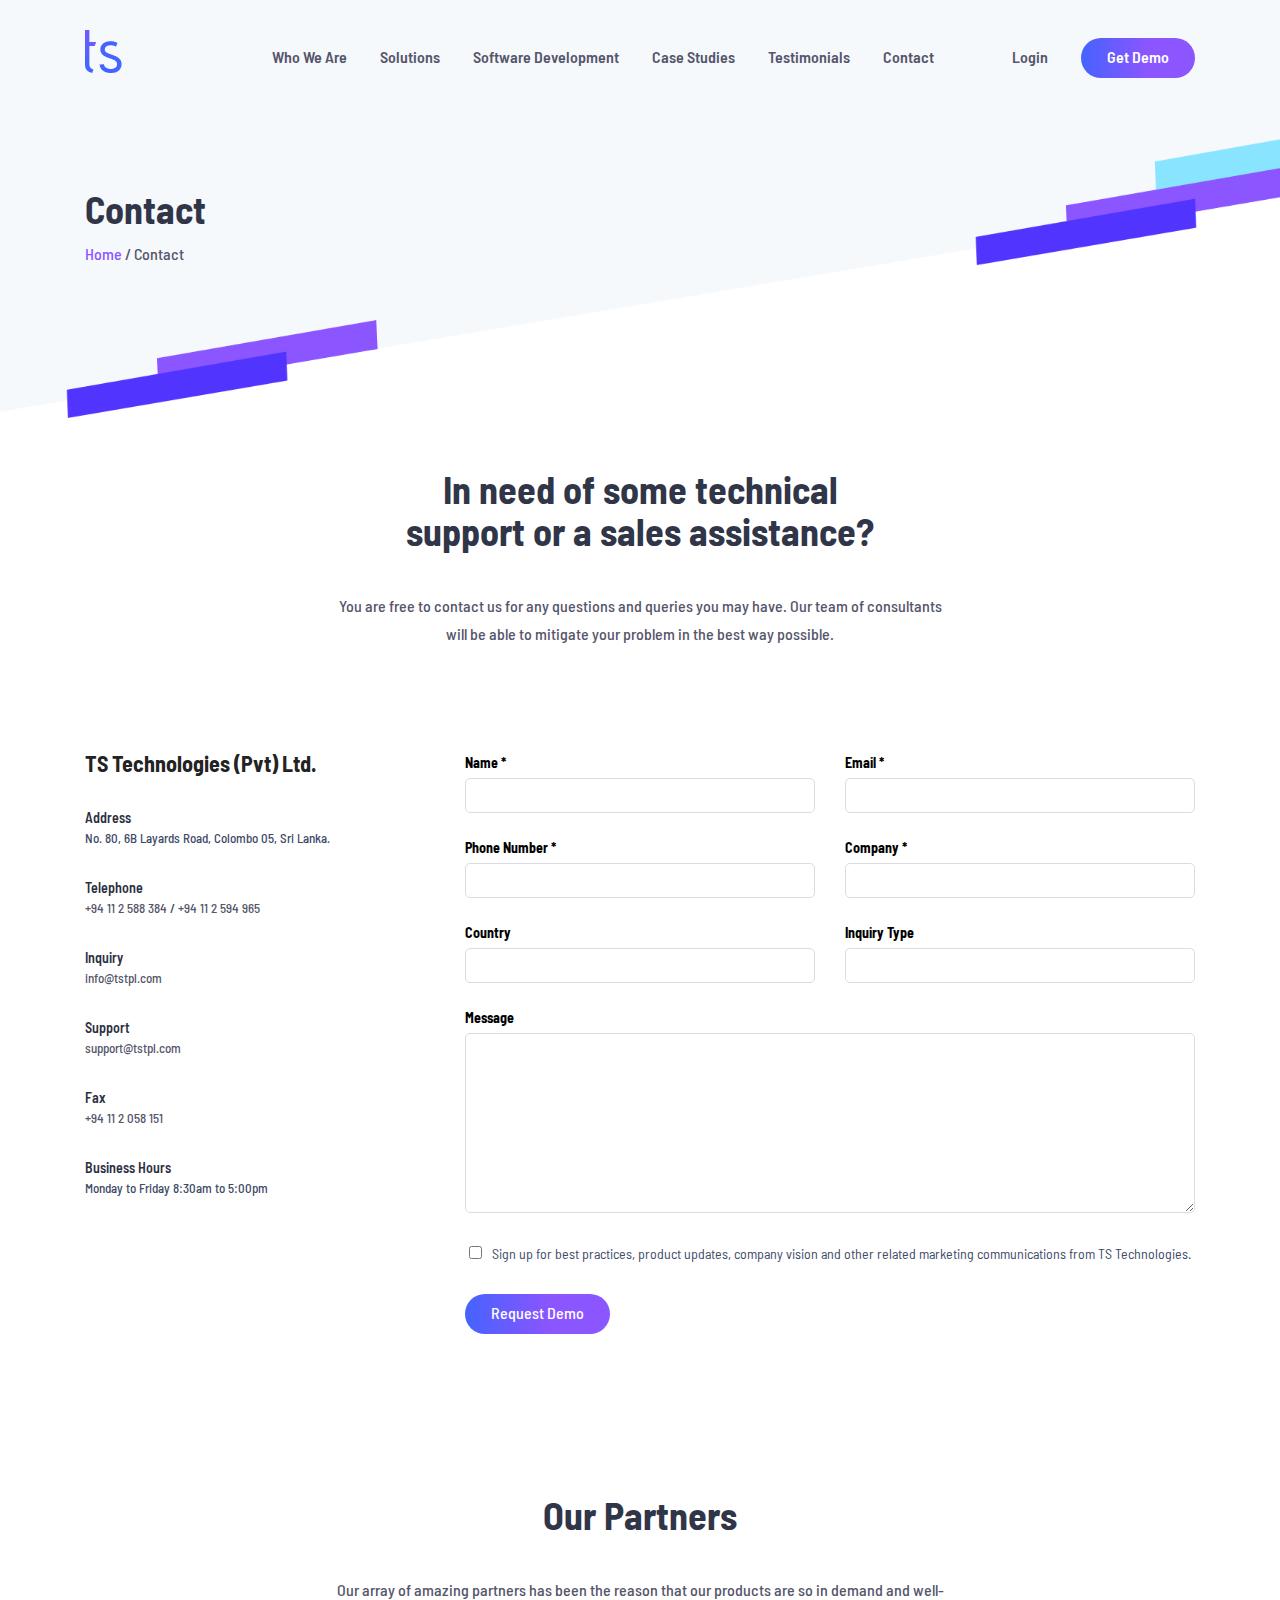
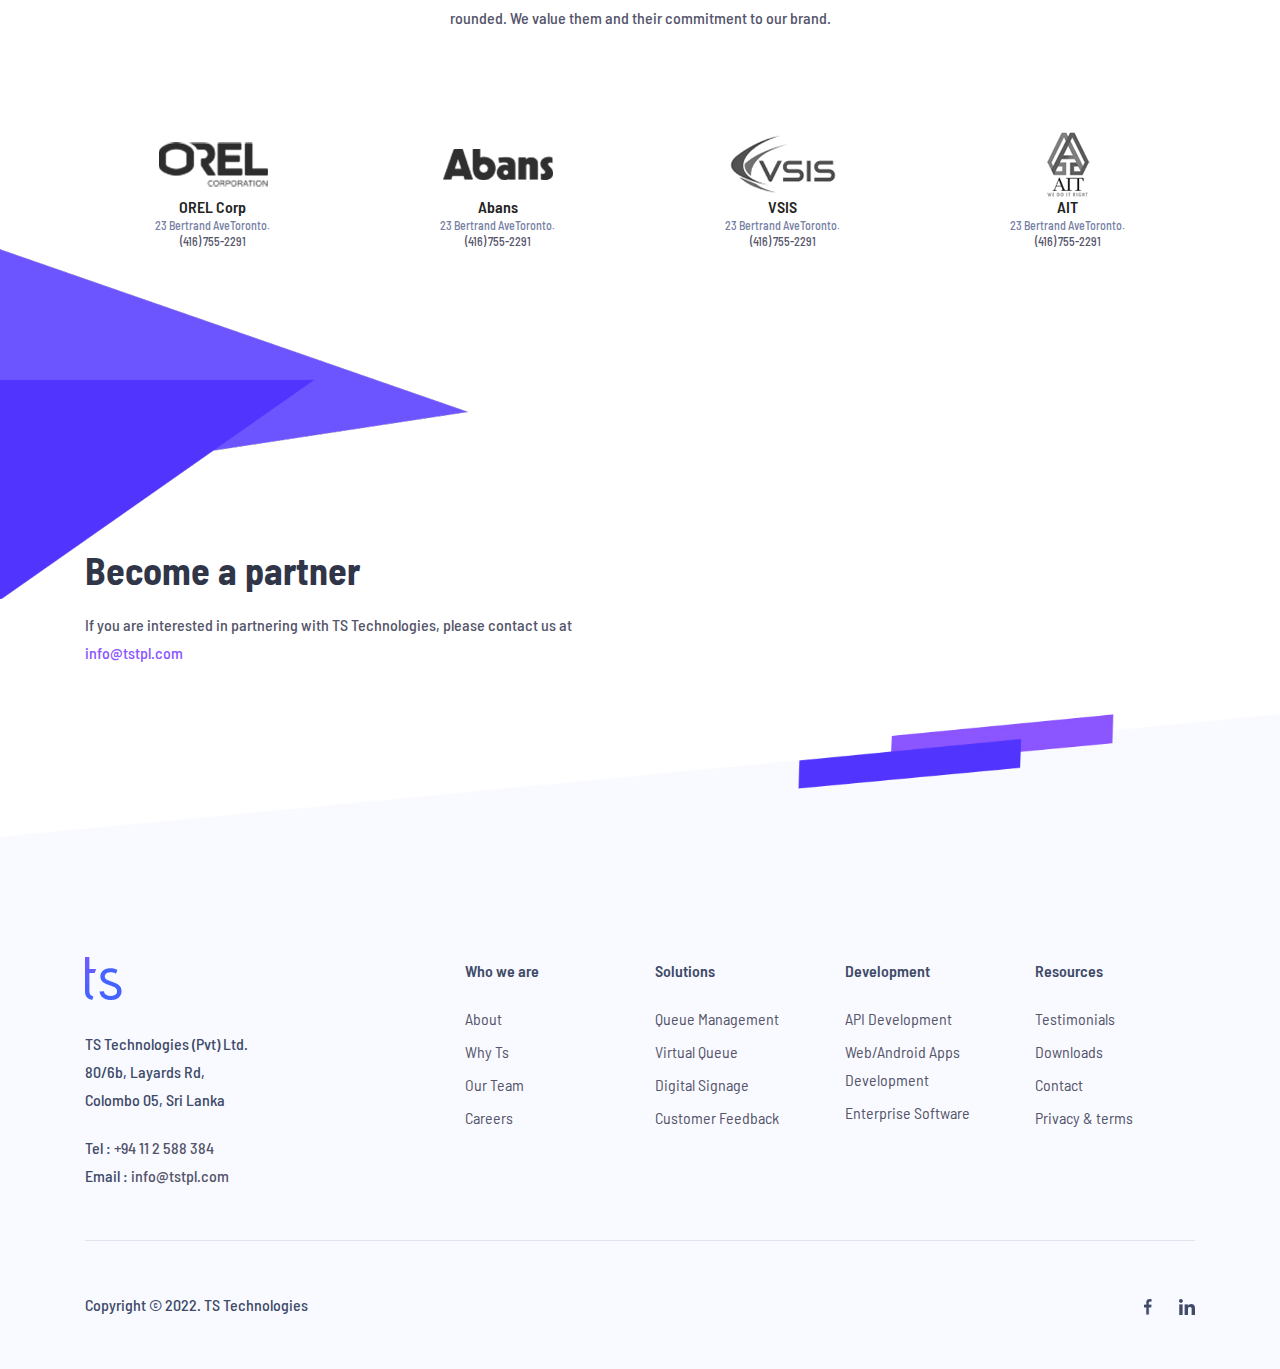
==== commit e227114b: "privacy & terms page complete | update header and footer" ====
--- a/page-contact.html
+++ b/page-contact.html
@@ -80,7 +80,9 @@
                 <div class="col-md-7">
                     <div class="solution-intro-left">
                         <h2 class="section-title text-left m-b-10">Contact</h2>
-                        <p><a href=""> Home</a> / Contact</p>
+                        <div class="breadcrumb">
+                            <p><a href=""> Home</a> / Contact</p>
+                        </div>
                     </div>
                 </div>
                 <div class="col-md-5">
@@ -306,21 +308,18 @@
                                     <div class="col-md-3">
                                         <p class="footer-link-title"> Solutions </p>
                                         <ul class="footer-menu-list">
-                                            <li><a href="#">Queue Management</a></li>
-                                            <li><a href="#">Virtual Queue</a></li>
-                                            <li><a href="#">Digital Signage</a></li>
-                                            <li><a href="#">Customer Feedback</a></li>
+                                            <li><a href="page-solution-queue-management.html">Queue Management</a></li>
+                                            <li><a href="page-solution-virtual-queue-management.html">Virtual Queue</a></li>
+                                            <li><a href="page-solution-digital-signage.html">Digital Signage</a></li>
+                                            <li><a href="page-solution-virtual-customer-feedback.html">Customer Feedback</a></li>
                                         </ul>
                                     </div>
                                     <div class="col-md-3">
                                         <p class="footer-link-title"> Development </p>
                                         <ul class="footer-menu-list">
-                                            <li><a href="page-software-development.html#api-dev">API Development</a>
-                                            </li>
-                                            <li><a href="page-software-development.html#web-mobile-app-dev">Web/Android
-                                                Apps Development</a></li>
-                                            <li><a href="page-software-development.html#enterprise-software-dev">Enterprise
-                                                Software</a></li>
+                                            <li><a href="page-software-development.html#api-dev">API Development</a></li>
+                                            <li><a href="page-software-development.html#web-mobile-app-dev">Web/Android Apps Development</a></li>
+                                            <li><a href="page-software-development.html#enterprise-software-dev">Enterprise Software</a></li>
                                         </ul>
                                     </div>
                                     <div class="col-md-3">
@@ -328,8 +327,8 @@
                                         <ul class="footer-menu-list">
                                             <li><a href="page-testimonials.html">Testimonials</a></li>
                                             <li><a href="page-downloads.html">Downloads</a></li>
-                                            <li><a href="#">Contact</a></li>
-                                            <li><a href="#">Privacy & terms</a></li>
+                                            <li><a href="page-contact.html">Contact</a></li>
+                                            <li><a href="page-privacy-terms.html">Privacy & terms</a></li>
                                         </ul>
                                     </div>
                                 </div>
--- a/style.css
+++ b/style.css
@@ -1020,6 +1020,9 @@
 	color: #404A69;
 }
 /*contact page*/
+.breadcrumb a {
+	color: #8B55FF;
+}
 .contact-detail-item-label {
 	font-weight: 600;
 	font-size: 14px;
@@ -1065,6 +1068,26 @@
 .become-a-partners-content a {
 	color: #8B55FF;
 }
+/*privacy & terms*/
+.privacy-terms-title {
+	font-weight: 700;
+	font-size: 22px;
+	line-height: 42px;
+	color: #404A69;
+}
+.privacy-terms-ul {
+	padding-left: 100px;
+}
+.privacy-terms-ul ul {
+	list-style: unset;
+}
+.privacy-terms-item p {
+	margin-bottom: 10px;
+}
+.privacy-terms-item p:last-child {
+	margin-bottom: 0;
+}
+
 
 
 
